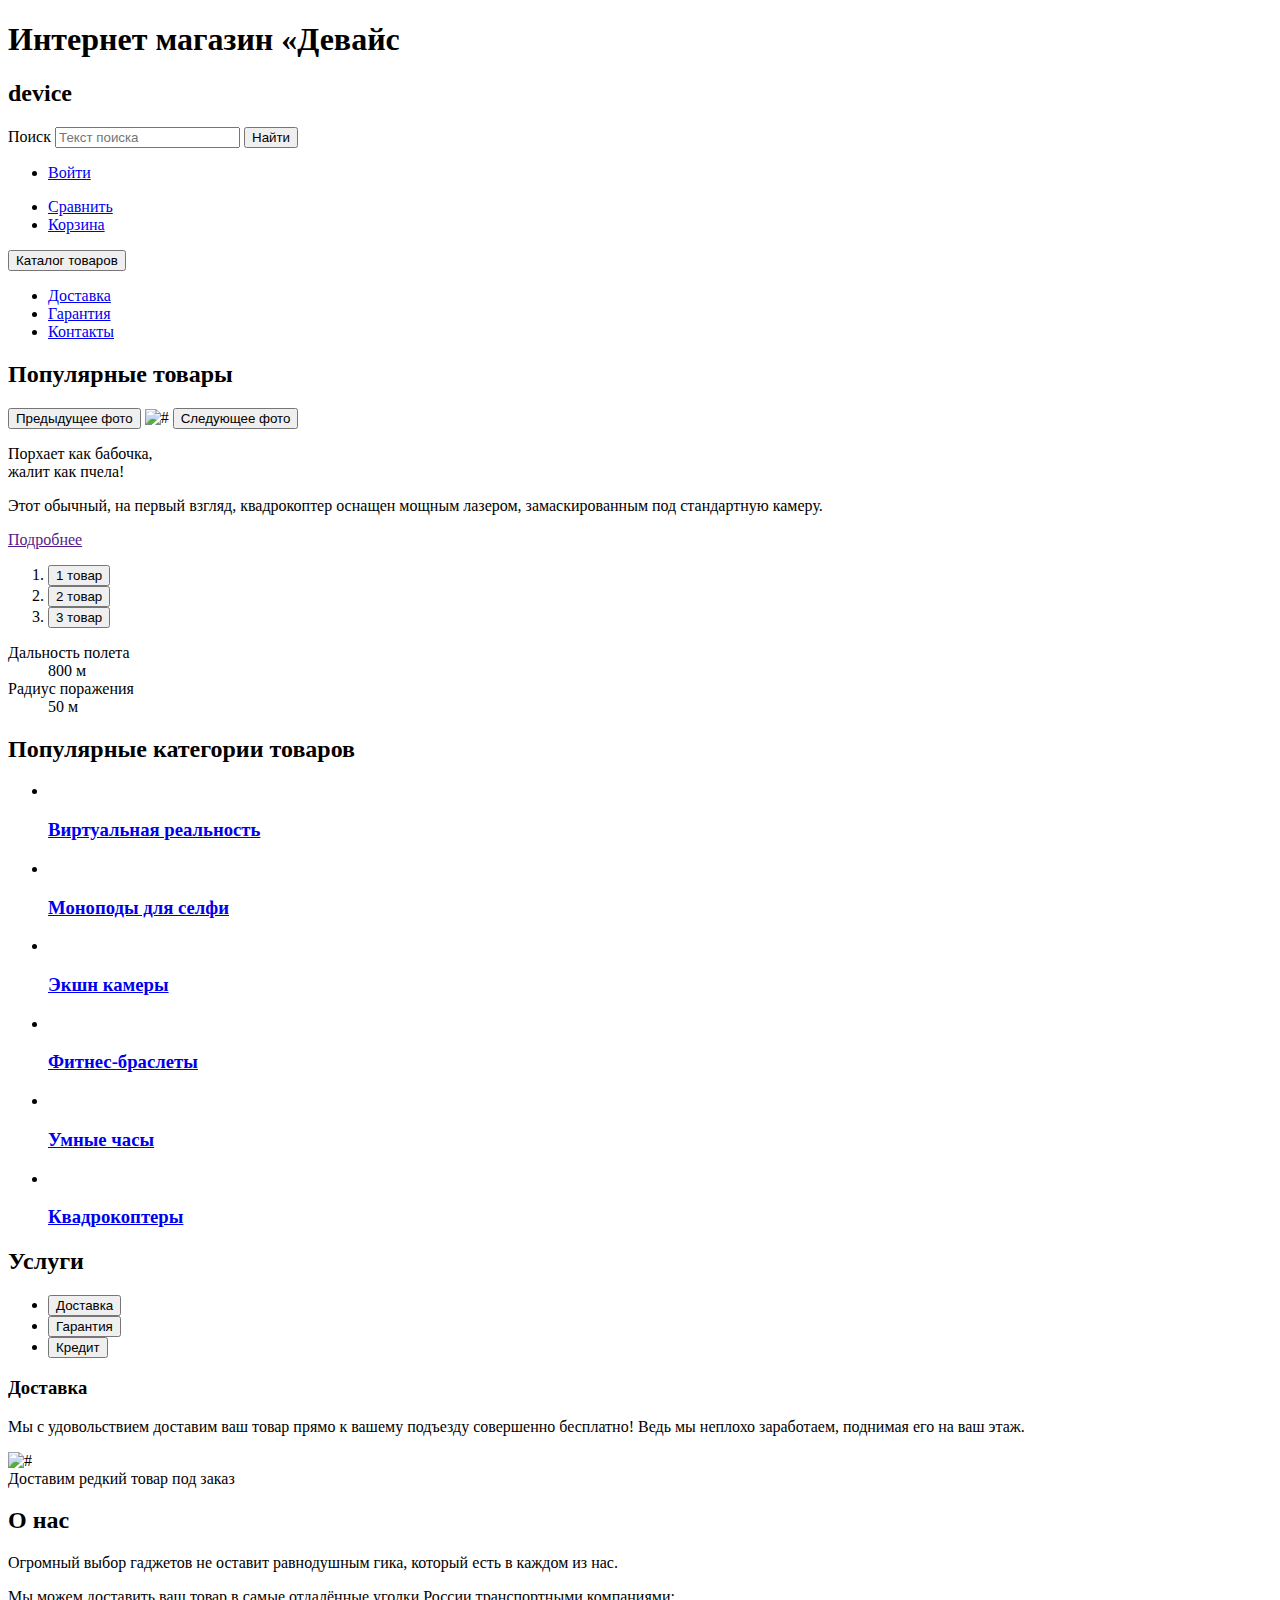
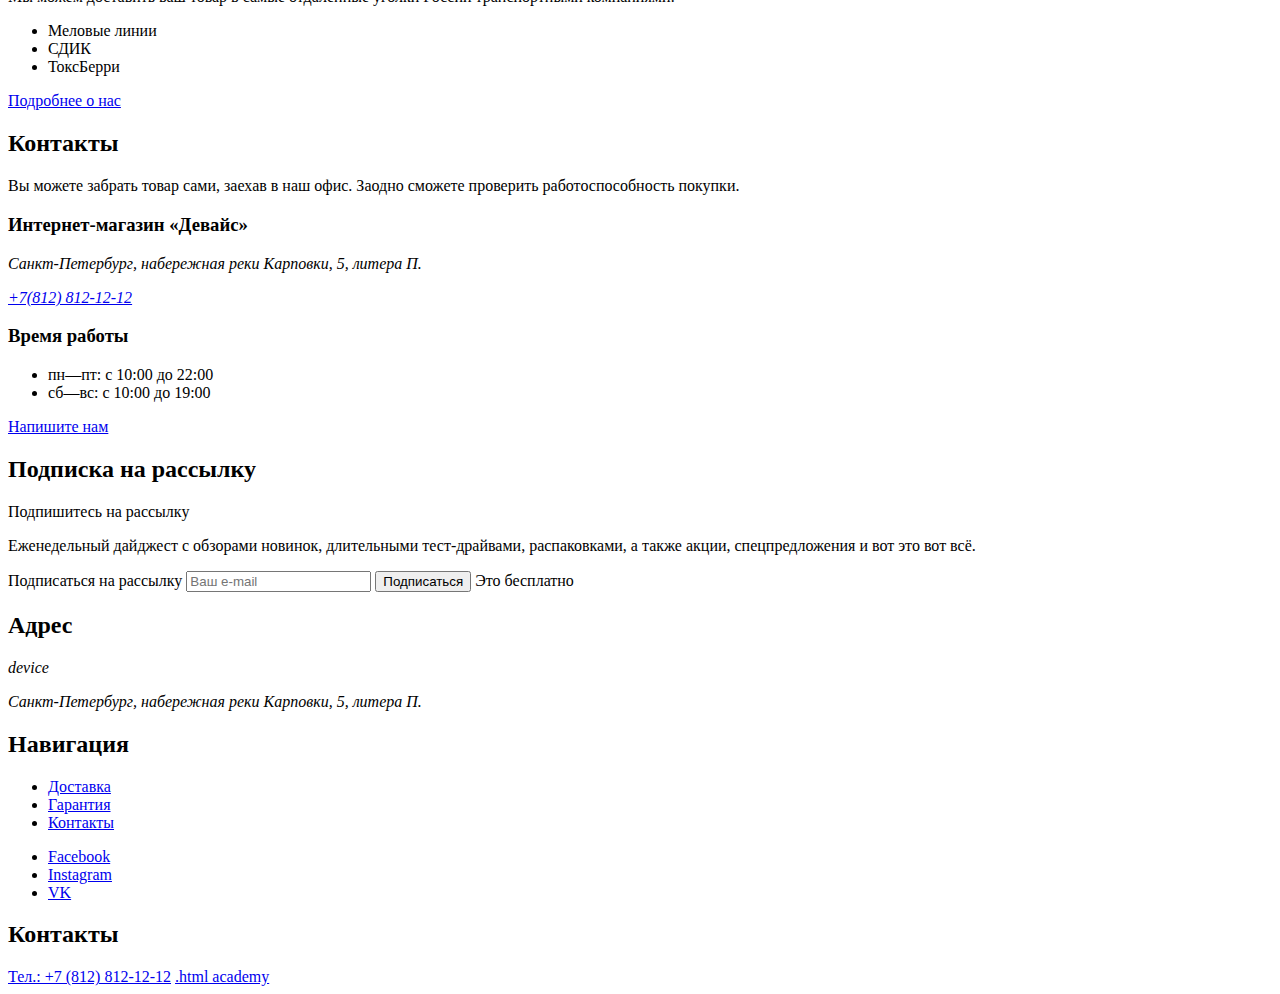
==== index.html @ 3bda2513 "fix typo" ====
<!DOCTYPE html>
<html lang="ru">
  <head>
    <meta charset="utf-8" />
    <title>HTML Academy: Девайс</title>
  </head>

  <body>
    <header class="page-header">
      <h1 class="visually-hidden">Интернет магазин «Девайс</h1>
      <h2 class="header-caption">device</h2>
      <form>
        <label>
          <span class="visually-hidden">Поиск</span>
          <input type="search" name="search-text" placeholder="Текст поиска" />
        </label>
        <button type="submit">Найти</button>
      </form>
      <nav class="navigation">
        <ul class="navigation-list user-navigation">
          <li class="navigation-item">
            <a class="navigation-link" href="#">Войти</a>
          </li>
        </ul>
        <ul class="navigation-list cart-navigation">
          <li class="navigation-item">
            <a class="navigation-link" href="#">Сравнить</a>
          </li>
          <li class="navigation-item">
            <a class="navigation-link" href="#">Корзина</a>
          </li>
        </ul>
      </nav>
      <nav>
        <div class="catalog-expand-button-container">
          <button class="catalog-expand-button">Каталог товаров</button>
        </div>
        <ul class="navigation-list main-navigation">
          <li class="navigation-item">
            <a class="main-navigation-link" href="#">Доставка</a>
          </li>
          <li class="navigation-item">
            <a class="main-navigation-link" href="#">Гарантия</a>
          </li>
          <li class="navigation-item">
            <a class="main-navigation-link" href="#">Контакты</a>
          </li>
        </ul>
      </nav>
    </header>
    <main class="main-index">
      <section class="populare-goods">
        <h2 class="visually-hidden">Популярные товары</h2>
        <div class="goods-preview-gallery-container">
          <button class="slider-button slider-prev">
            <span class="visually-hidden">Предыдущее фото</span>
          </button>
          <img class="slider-image" src="#" alt="#" />
          <button class="slider-button slider-next">
            <span class="visually-hidden">Следующее фото</span>
          </button>
        </div>
        <div class="goods-preview-description-container">
          <p class="goods-tagline">
            Порхает как бабочка,<br />
            жалит как пчела!
          </p>
          <p class="goods-description">
            Этот обычный, на первый взгляд, квадрокоптер оснащен мощным лазером,
            замаскированным под стандартную камеру.
          </p>
          <div class="goods-preview-navigation">
            <a href="">Подробнее</a>
            <ol class="goods-slider-pagination">
              <li class="goods-slider-pagination-item">
                <button class="slider-pagination-button">
                  <span class="visually-hidden">1 товар</span>
                </button>
              </li>
              <li class="goods-slider-pagination-item">
                <button class="slider-pagination-button">
                  <span class="visually-hidden">2 товар</span>
                </button>
              </li>
              <li class="goods-slider-pagination-item">
                <button class="slider-pagination-button">
                  <span class="visually-hidden">3 товар</span>
                </button>
              </li>
            </ol>
          </div>
          <dl class="goods-feature-list">
            <dt class="goods-feature-item">Дальность полета</dt>
            <dd class="goods-feature-metric">800 м</dd>
            <dt class="goods-feature-item">Радиус поражения</dt>
            <dd class="goods-feature-metric">50 м</dd>
          </dl>
        </div>
      </section>
      <section class="goods-categories">
        <h2 class="visually-hidden">Популярные категории товаров</h2>
        <ul class="goods-categories-list">
          <li class="goods-category-card">
            <a class="goods-category-card-link" href="#">
              <img class="goods-category-card-image" src="#" alt="" />
              <h3 class="goods-category-card-title">Виртуальная реальность</h3>
            </a>
          </li>
          <li class="goods-category-card">
            <a class="goods-category-card-link" href="#">
              <img class="goods-category-card-image" src="#" alt="" />
              <h3 class="goods-category-card-title">Моноподы для селфи</h3>
            </a>
          </li>
          <li class="goods-category-card">
            <a class="goods-category-card-link" href="#">
              <img class="goods-category-card-image" src="#" alt="" />
              <h3 class="goods-category-card-title">Экшн камеры</h3>
            </a>
          </li>
          <li class="goods-category-card">
            <a class="goods-category-card-link" href="#">
              <img class="goods-category-card-image" src="#" alt="" />
              <h3 class="goods-category-card-title">Фитнес-браслеты</h3>
            </a>
          </li>
          <li class="goods-category-card">
            <a class="goods-category-card-link" href="#">
              <img class="goods-category-card-image" src="#" alt="" />
              <h3 class="goods-category-card-title">Умные часы</h3>
            </a>
          </li>
          <li class="goods-category-card">
            <a class="goods-category-card-link" href="#">
              <img class="goods-category-card-image" src="#" alt="" />
              <h3 class="goods-category-card-title">Квадрокоптеры</h3>
            </a>
          </li>
        </ul>
      </section>
      <section class="services">
        <h2 class="visually-hidden">Услуги</h2>
        <ul class="services-list">
          <li class="services-item">
            <button class="services-button">Доставка</button>
          </li>
          <li class="services-item">
            <button class="services-button">Гарантия</button>
          </li>
          <li class="services-item">
            <button class="services-button">Кредит</button>
          </li>
        </ul>
        <div class="services-card">
          <h3 class="services-title">Доставка</h3>
          <p class="services-description">
            Мы с удовольствием доставим ваш товар прямо к вашему подъезду
            совершенно бесплатно! Ведь мы неплохо заработаем, поднимая его на
            ваш этаж.
          </p>
          <img class="services-logo" src="#" alt="#" />
        </div>
        <div class="delivery-navigation-row">
          <a class="services-navigation-link">
            Доставим редкий товар под заказ
          </a>
        </div>
      </section>
      <section class="about-us">
        <h2>О нас</h2>
        <p>
          Огромный выбор гаджетов не оставит равнодушным гика, который есть в
          каждом из нас.
        </p>
        <p>
          Мы можем доставить ваш товар в самые отдалённые уголки России
          транспортными компаниями:
        </p>
        <ul class="delivery-services-list">
          <li><span class="delivery-services-name">Меловые линии</span></li>
          <li><span class="delivery-services-name">СДИК</span></li>
          <li><span class="delivery-services-name">ТоксБерри</span></li>
        </ul>
        <a href="#">Подробнее о нас</a>
      </section>
      <section class="contacts">
        <h2>Контакты</h2>
        <p>
          Вы можете забрать товар сами, заехав в наш офис. Заодно сможете
          проверить работоспособность покупки.
        </p>
        <h3 class="contacts-subtitle">Интернет-магазин «Девайс»</h3>
        <address class="contacts-address">
          <p class="contacts-address-text">
            Санкт-Петербург, набережная реки Карповки, 5, литера П.
          </p>
          <a class="contacts-phone" href="tel:88128121212">+7(812) 812-12-12</a>
        </address>
        <h3 class="contacts-subtitle">Время работы</h3>
        <ul class="contacts-schedule">
          <li class="contacts-schedule-item">пн—пт: с 10:00 до 22:00</li>
          <li class="contacts-schedule-item">сб—вс: с 10:00 до 19:00</li>
        </ul>
        <a href="#">Напишите нам</a>
      </section>
      <section class="broadcast-subscription">
        <h2 class="visually-hidden">Подписка на рассылку</h2>
        <span>Подпишитесь на рассылку</span>
        <p>
          Еженедельный дайджест с обзорами новинок, длительными тест-драйвами,
          распаковками, а также акции, спецпредложения и вот это вот всё.
        </p>
        <form>
          <label>
            <span class="visually-hidden">Подписаться на рассылку</span>
            <input
              type="email"
              required
              name="subscription-email"
              placeholder="Ваш e-mail"
            />
          </label>
          <button type="submit">Подписаться</button>
          <span>Это бесплатно</span>
        </form>
      </section>
    </main>
    <footer class="page-footer">
      <section class="footer-address-section">
        <h2 class="visually-hidden">Адрес</h2>
        <address class="footer-address">
          <span>device</span>
          <p class="contacts-address-text">
            Санкт-Петербург, набережная реки Карповки, 5, литера П.
          </p>
        </address>
      </section>
      <section class="footer-navigation-section">
        <h2 class="visually-hidden">Навигация</h2>
        <ul class="navigation-list">
          <li class="navigation-item">
            <a class="services-button" href="#">Доставка</a>
          </li>
          <li class="navigation-item">
            <a class="services-button" href="#">Гарантия</a>
          </li>
          <li class="navigation-item">
            <a class="services-button" href="#">Контакты</a>
          </li>
        </ul>
        <ul class="social-list">
          <li class="social-item">
            <a class="social-button" href="#">
              <span class="visually-hidden">Facebook</span>
            </a>
          </li>
          <li class="social-item">
            <a class="social-button" href="#">
              <span class="visually-hidden">Instagram</span>
            </a>
          </li>
          <li class="social-item">
            <a class="social-button" href="#">
              <span class="visually-hidden">VK</span>
            </a>
          </li>
        </ul>
      </section>
      <section class="footer-contacts">
        <h2 class="visually-hidden">Контакты</h2>
        <a class="footer-contacts-phone" href="tel:88128121212"> Тел.: +7 (812) 812-12-12</a>
        <a class="contacts-phone" href="#">.html academy</a>
      </section>
    </footer>
  </body>
</html>
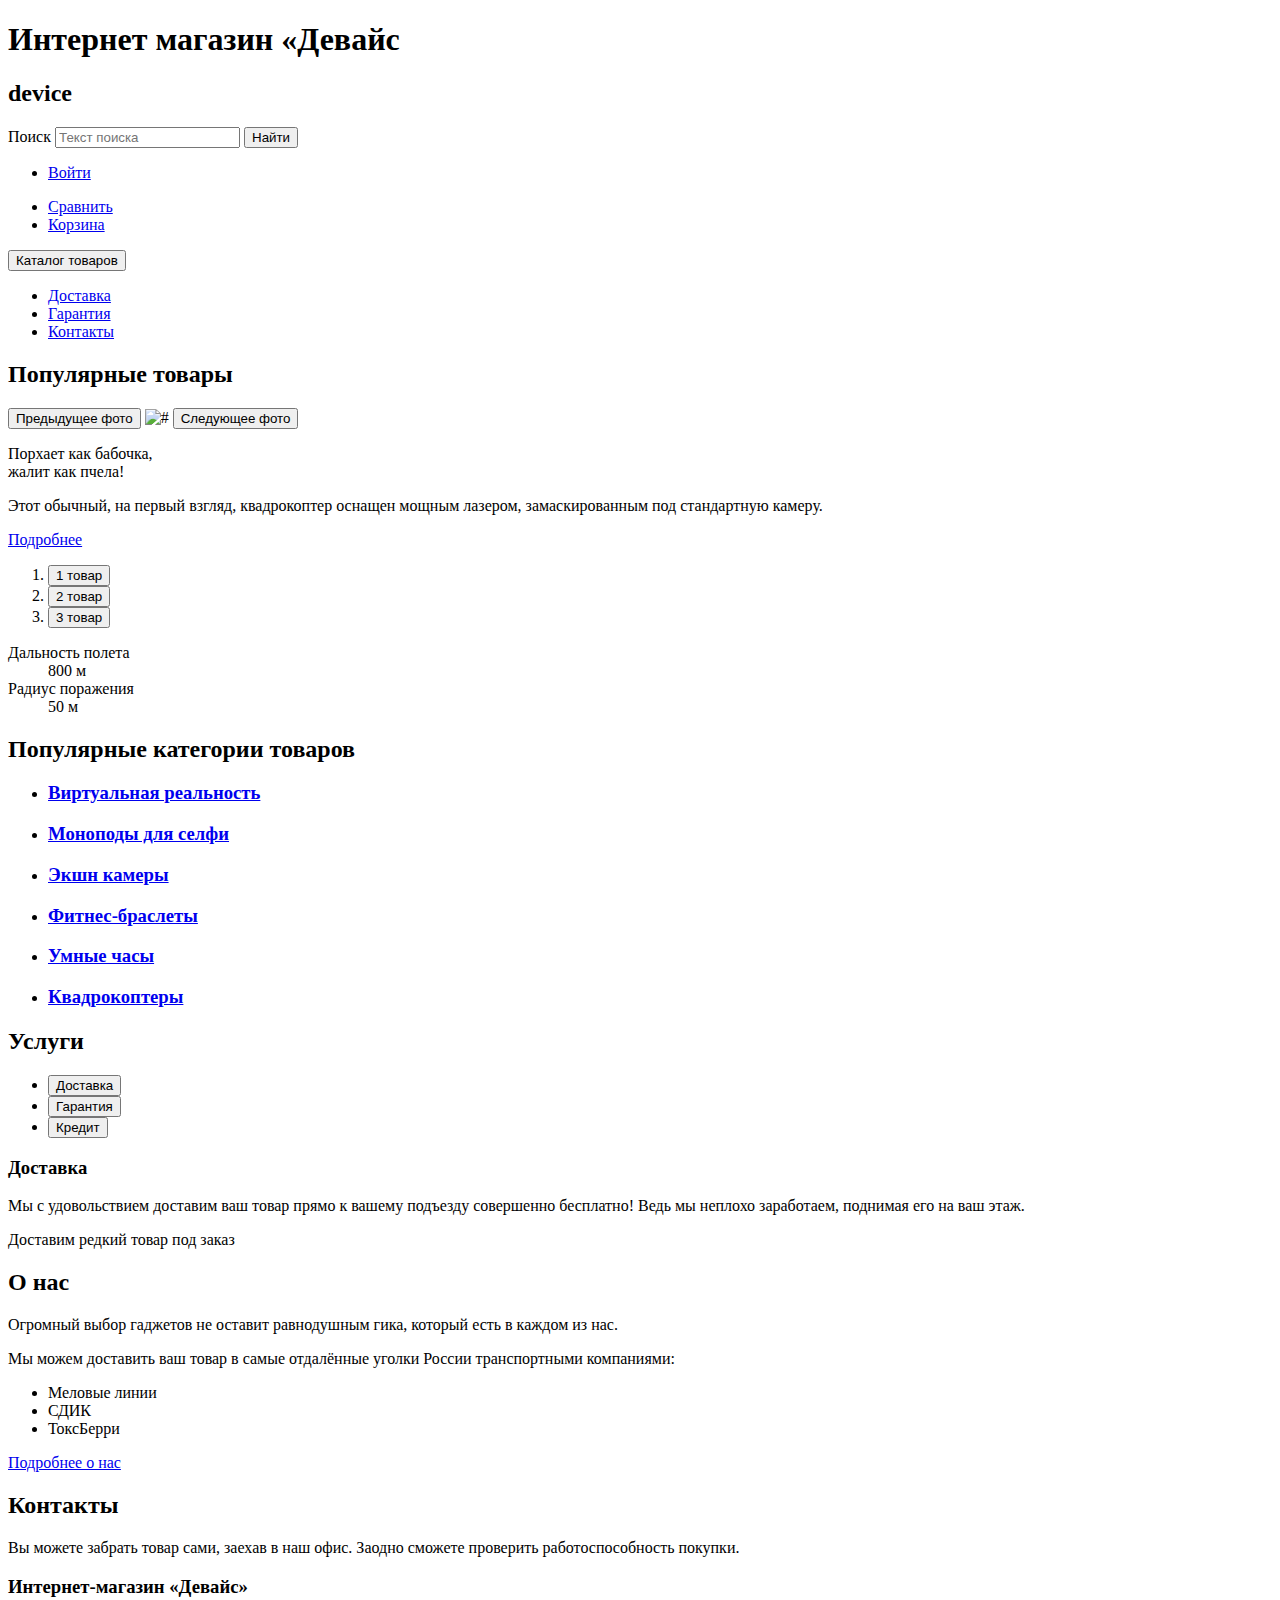
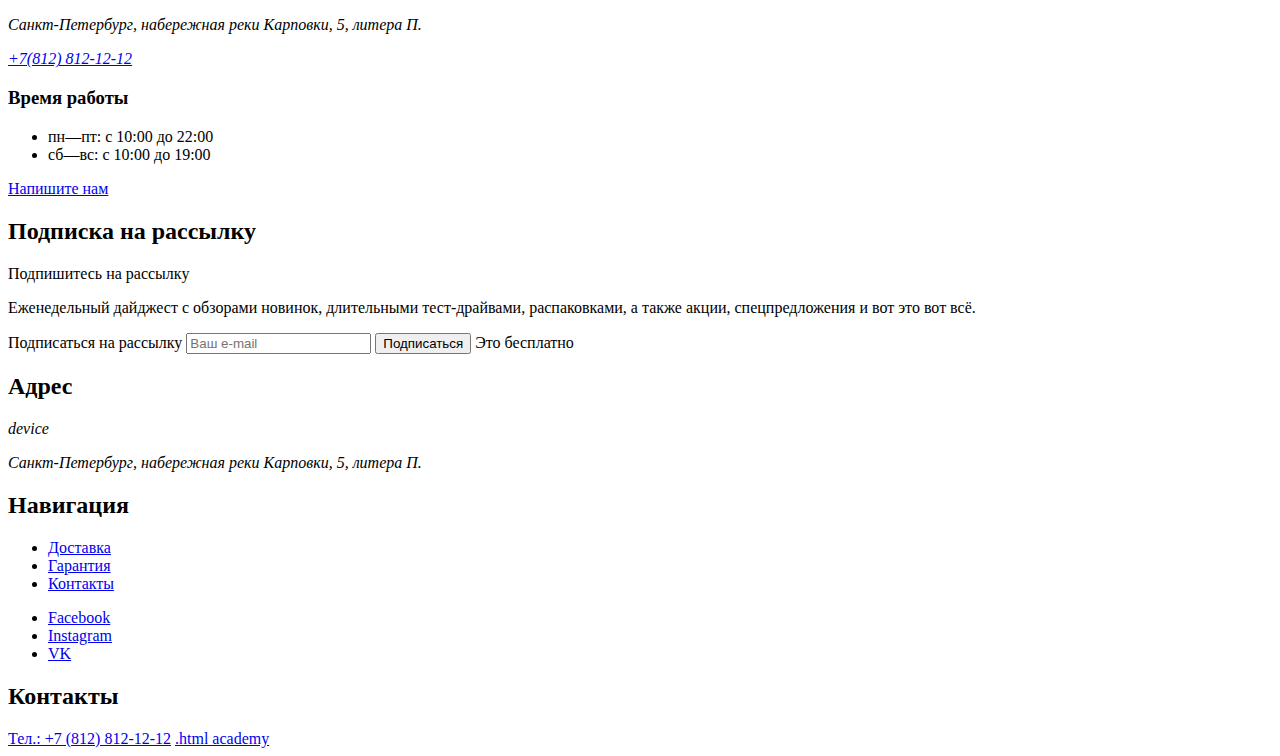
==== commit 6954d321: "adapt to some of guides" ====
--- a/index.html
+++ b/index.html
@@ -9,10 +9,10 @@
     <header class="page-header">
       <h1 class="visually-hidden">Интернет магазин «Девайс</h1>
       <h2 class="header-caption">device</h2>
-      <form>
+      <form action="https://echo.htmlacademy.ru">
         <label>
           <span class="visually-hidden">Поиск</span>
-          <input type="search" name="search-text" placeholder="Текст поиска" />
+          <input type="search" name="search-text" placeholder="Текст поиска" required />
         </label>
         <button type="submit">Найти</button>
       </form>
@@ -33,7 +33,7 @@
       </nav>
       <nav>
         <div class="catalog-expand-button-container">
-          <button class="catalog-expand-button">Каталог товаров</button>
+          <button class="catalog-expand-button" type="button">Каталог товаров</button>
         </div>
         <ul class="navigation-list main-navigation">
           <li class="navigation-item">
@@ -52,11 +52,11 @@
       <section class="populare-goods">
         <h2 class="visually-hidden">Популярные товары</h2>
         <div class="goods-preview-gallery-container">
-          <button class="slider-button slider-prev">
+          <button class="slider-button slider-prev" type="button">
             <span class="visually-hidden">Предыдущее фото</span>
           </button>
           <img class="slider-image" src="#" alt="#" />
-          <button class="slider-button slider-next">
+          <button class="slider-button slider-next" type="button">
             <span class="visually-hidden">Следующее фото</span>
           </button>
         </div>
@@ -70,20 +70,20 @@
             замаскированным под стандартную камеру.
           </p>
           <div class="goods-preview-navigation">
-            <a href="">Подробнее</a>
+            <a href="#">Подробнее</a>
             <ol class="goods-slider-pagination">
               <li class="goods-slider-pagination-item">
-                <button class="slider-pagination-button">
+                <button class="slider-pagination-button" type="button">
                   <span class="visually-hidden">1 товар</span>
                 </button>
               </li>
               <li class="goods-slider-pagination-item">
-                <button class="slider-pagination-button">
+                <button class="slider-pagination-button" type="button">
                   <span class="visually-hidden">2 товар</span>
                 </button>
               </li>
               <li class="goods-slider-pagination-item">
-                <button class="slider-pagination-button">
+                <button class="slider-pagination-button" type="button">
                   <span class="visually-hidden">3 товар</span>
                 </button>
               </li>
@@ -102,37 +102,31 @@
         <ul class="goods-categories-list">
           <li class="goods-category-card">
             <a class="goods-category-card-link" href="#">
-              <img class="goods-category-card-image" src="#" alt="" />
               <h3 class="goods-category-card-title">Виртуальная реальность</h3>
             </a>
           </li>
           <li class="goods-category-card">
             <a class="goods-category-card-link" href="#">
-              <img class="goods-category-card-image" src="#" alt="" />
               <h3 class="goods-category-card-title">Моноподы для селфи</h3>
             </a>
           </li>
           <li class="goods-category-card">
             <a class="goods-category-card-link" href="#">
-              <img class="goods-category-card-image" src="#" alt="" />
               <h3 class="goods-category-card-title">Экшн камеры</h3>
             </a>
           </li>
           <li class="goods-category-card">
             <a class="goods-category-card-link" href="#">
-              <img class="goods-category-card-image" src="#" alt="" />
               <h3 class="goods-category-card-title">Фитнес-браслеты</h3>
             </a>
           </li>
           <li class="goods-category-card">
             <a class="goods-category-card-link" href="#">
-              <img class="goods-category-card-image" src="#" alt="" />
               <h3 class="goods-category-card-title">Умные часы</h3>
             </a>
           </li>
           <li class="goods-category-card">
             <a class="goods-category-card-link" href="#">
-              <img class="goods-category-card-image" src="#" alt="" />
               <h3 class="goods-category-card-title">Квадрокоптеры</h3>
             </a>
           </li>
@@ -142,13 +136,13 @@
         <h2 class="visually-hidden">Услуги</h2>
         <ul class="services-list">
           <li class="services-item">
-            <button class="services-button">Доставка</button>
+            <button class="services-button" type="button">Доставка</button>
           </li>
           <li class="services-item">
-            <button class="services-button">Гарантия</button>
+            <button class="services-button" type="button">Гарантия</button>
           </li>
           <li class="services-item">
-            <button class="services-button">Кредит</button>
+            <button class="services-button" type="button">Кредит</button>
           </li>
         </ul>
         <div class="services-card">
@@ -158,7 +152,6 @@
             совершенно бесплатно! Ведь мы неплохо заработаем, поднимая его на
             ваш этаж.
           </p>
-          <img class="services-logo" src="#" alt="#" />
         </div>
         <div class="delivery-navigation-row">
           <a class="services-navigation-link">
@@ -210,14 +203,14 @@
           Еженедельный дайджест с обзорами новинок, длительными тест-драйвами,
           распаковками, а также акции, спецпредложения и вот это вот всё.
         </p>
-        <form>
+        <form action="https://echo.htmlacademy.ru">
           <label>
             <span class="visually-hidden">Подписаться на рассылку</span>
             <input
               type="email"
-              required
               name="subscription-email"
               placeholder="Ваш e-mail"
+              required
             />
           </label>
           <button type="submit">Подписаться</button>
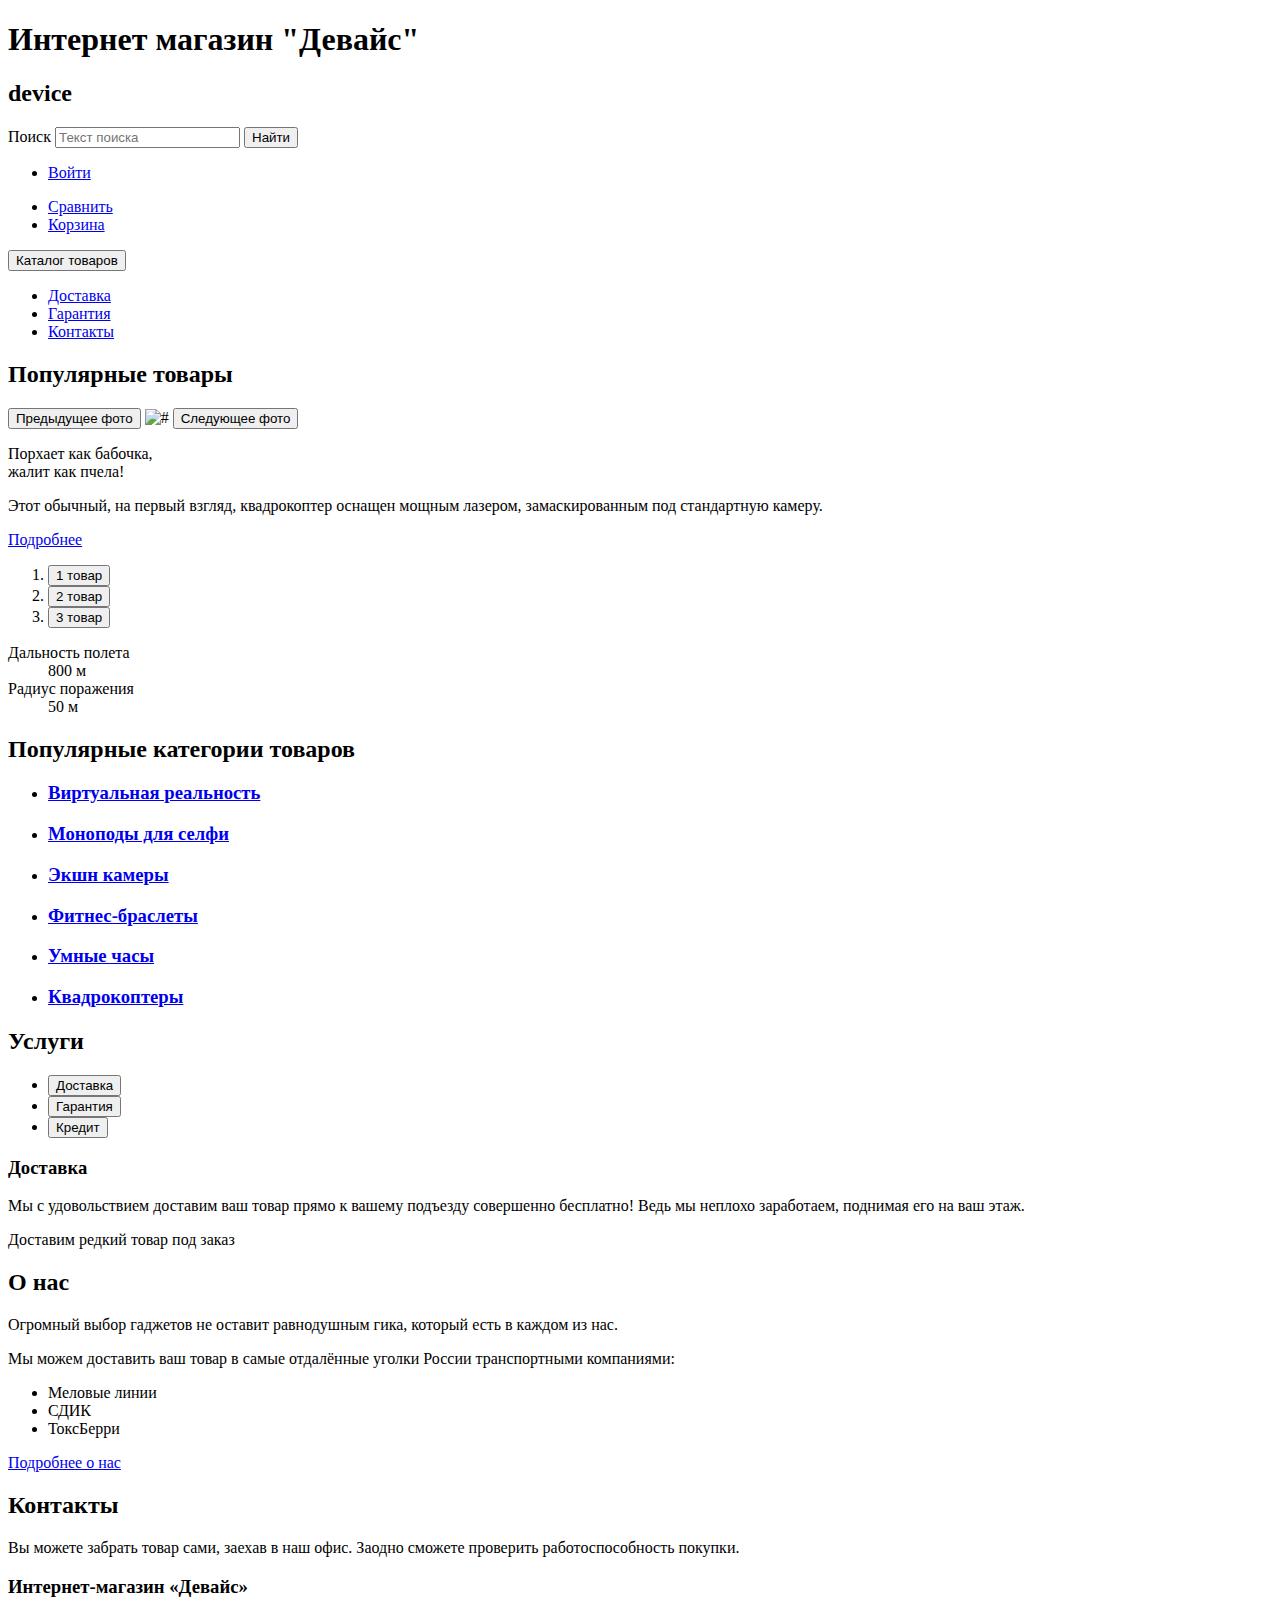
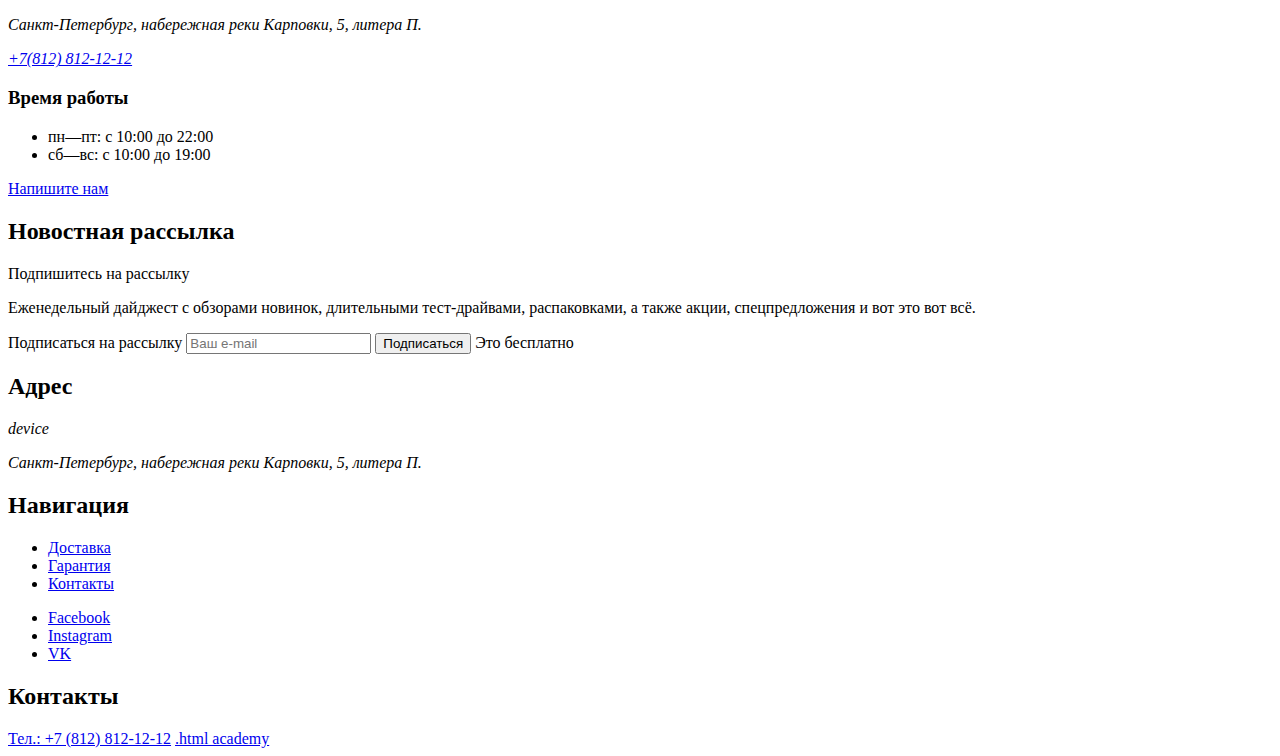
==== commit c238f843: "fx" ====
--- a/index.html
+++ b/index.html
@@ -7,34 +7,39 @@
 
   <body>
     <header class="page-header">
-      <h1 class="visually-hidden">Интернет магазин «Девайс</h1>
+      <h1 class="visually-hidden">Интернет магазин "Девайс"</h1>
       <h2 class="header-caption">device</h2>
       <form action="https://echo.htmlacademy.ru">
         <label>
           <span class="visually-hidden">Поиск</span>
-          <input type="search" name="search-text" placeholder="Текст поиска" required />
+          <input
+            type="search"
+            name="search-text"
+            placeholder="Текст поиска"
+            required
+          />
         </label>
         <button type="submit">Найти</button>
       </form>
-      <nav class="navigation">
-        <ul class="navigation-list user-navigation">
-          <li class="navigation-item">
-            <a class="navigation-link" href="#">Войти</a>
-          </li>
-        </ul>
-        <ul class="navigation-list cart-navigation">
-          <li class="navigation-item">
-            <a class="navigation-link" href="#">Сравнить</a>
-          </li>
-          <li class="navigation-item">
-            <a class="navigation-link" href="#">Корзина</a>
-          </li>
-        </ul>
-      </nav>
+      <ul class="navigation-list user-navigation">
+        <li class="navigation-item">
+          <a class="navigation-link" href="#">Войти</a>
+        </li>
+      </ul>
+      <ul class="navigation-list cart-navigation">
+        <li class="navigation-item">
+          <a class="navigation-link" href="#">Сравнить</a>
+        </li>
+        <li class="navigation-item">
+          <a class="navigation-link" href="#">Корзина</a>
+        </li>
+      </ul>
+      <div class="catalog-expand-button-container">
+        <button class="catalog-expand-button" type="button">
+          Каталог товаров
+        </button>
+      </div>
       <nav>
-        <div class="catalog-expand-button-container">
-          <button class="catalog-expand-button" type="button">Каталог товаров</button>
-        </div>
         <ul class="navigation-list main-navigation">
           <li class="navigation-item">
             <a class="main-navigation-link" href="#">Доставка</a>
@@ -49,7 +54,7 @@
       </nav>
     </header>
     <main class="main-index">
-      <section class="populare-goods">
+      <section class="goods-slider">
         <h2 class="visually-hidden">Популярные товары</h2>
         <div class="goods-preview-gallery-container">
           <button class="slider-button slider-prev" type="button">
@@ -101,32 +106,32 @@
         <h2 class="visually-hidden">Популярные категории товаров</h2>
         <ul class="goods-categories-list">
           <li class="goods-category-card">
-            <a class="goods-category-card-link" href="#">
+            <a class="goods-category-card-link" href="./catalog.html">
               <h3 class="goods-category-card-title">Виртуальная реальность</h3>
             </a>
           </li>
           <li class="goods-category-card">
-            <a class="goods-category-card-link" href="#">
+            <a class="goods-category-card-link" href="./catalog.html">
               <h3 class="goods-category-card-title">Моноподы для селфи</h3>
             </a>
           </li>
           <li class="goods-category-card">
-            <a class="goods-category-card-link" href="#">
+            <a class="goods-category-card-link" href="./catalog.html">
               <h3 class="goods-category-card-title">Экшн камеры</h3>
             </a>
           </li>
           <li class="goods-category-card">
-            <a class="goods-category-card-link" href="#">
+            <a class="goods-category-card-link" href="./catalog.html">
               <h3 class="goods-category-card-title">Фитнес-браслеты</h3>
             </a>
           </li>
           <li class="goods-category-card">
-            <a class="goods-category-card-link" href="#">
+            <a class="goods-category-card-link" href="./catalog.html">
               <h3 class="goods-category-card-title">Умные часы</h3>
             </a>
           </li>
           <li class="goods-category-card">
-            <a class="goods-category-card-link" href="#">
+            <a class="goods-category-card-link" href="./catalog.html">
               <h3 class="goods-category-card-title">Квадрокоптеры</h3>
             </a>
           </li>
@@ -196,8 +201,8 @@
         </ul>
         <a href="#">Напишите нам</a>
       </section>
-      <section class="broadcast-subscription">
-        <h2 class="visually-hidden">Подписка на рассылку</h2>
+      <section class="newsletter">
+        <h2 class="visually-hidden">Новостная рассылка</h2>
         <span>Подпишитесь на рассылку</span>
         <p>
           Еженедельный дайджест с обзорами новинок, длительными тест-драйвами,
@@ -208,7 +213,7 @@
             <span class="visually-hidden">Подписаться на рассылку</span>
             <input
               type="email"
-              name="subscription-email"
+              name="subscriber-email"
               placeholder="Ваш e-mail"
               required
             />
@@ -241,7 +246,7 @@
             <a class="services-button" href="#">Контакты</a>
           </li>
         </ul>
-        <ul class="social-list">
+        <ul class="social-network-list">
           <li class="social-item">
             <a class="social-button" href="#">
               <span class="visually-hidden">Facebook</span>
@@ -261,8 +266,8 @@
       </section>
       <section class="footer-contacts">
         <h2 class="visually-hidden">Контакты</h2>
-        <a class="footer-contacts-phone" href="tel:88128121212"> Тел.: +7 (812) 812-12-12</a>
-        <a class="contacts-phone" href="#">.html academy</a>
+        <a class="footer-contacts-phone" href="tel:88128121212">Тел.: +7 (812) 812-12-12</a>
+        <a class="contacts-phone" href="https://htmlacademy.ru/">.html academy</a>
       </section>
     </footer>
   </body>
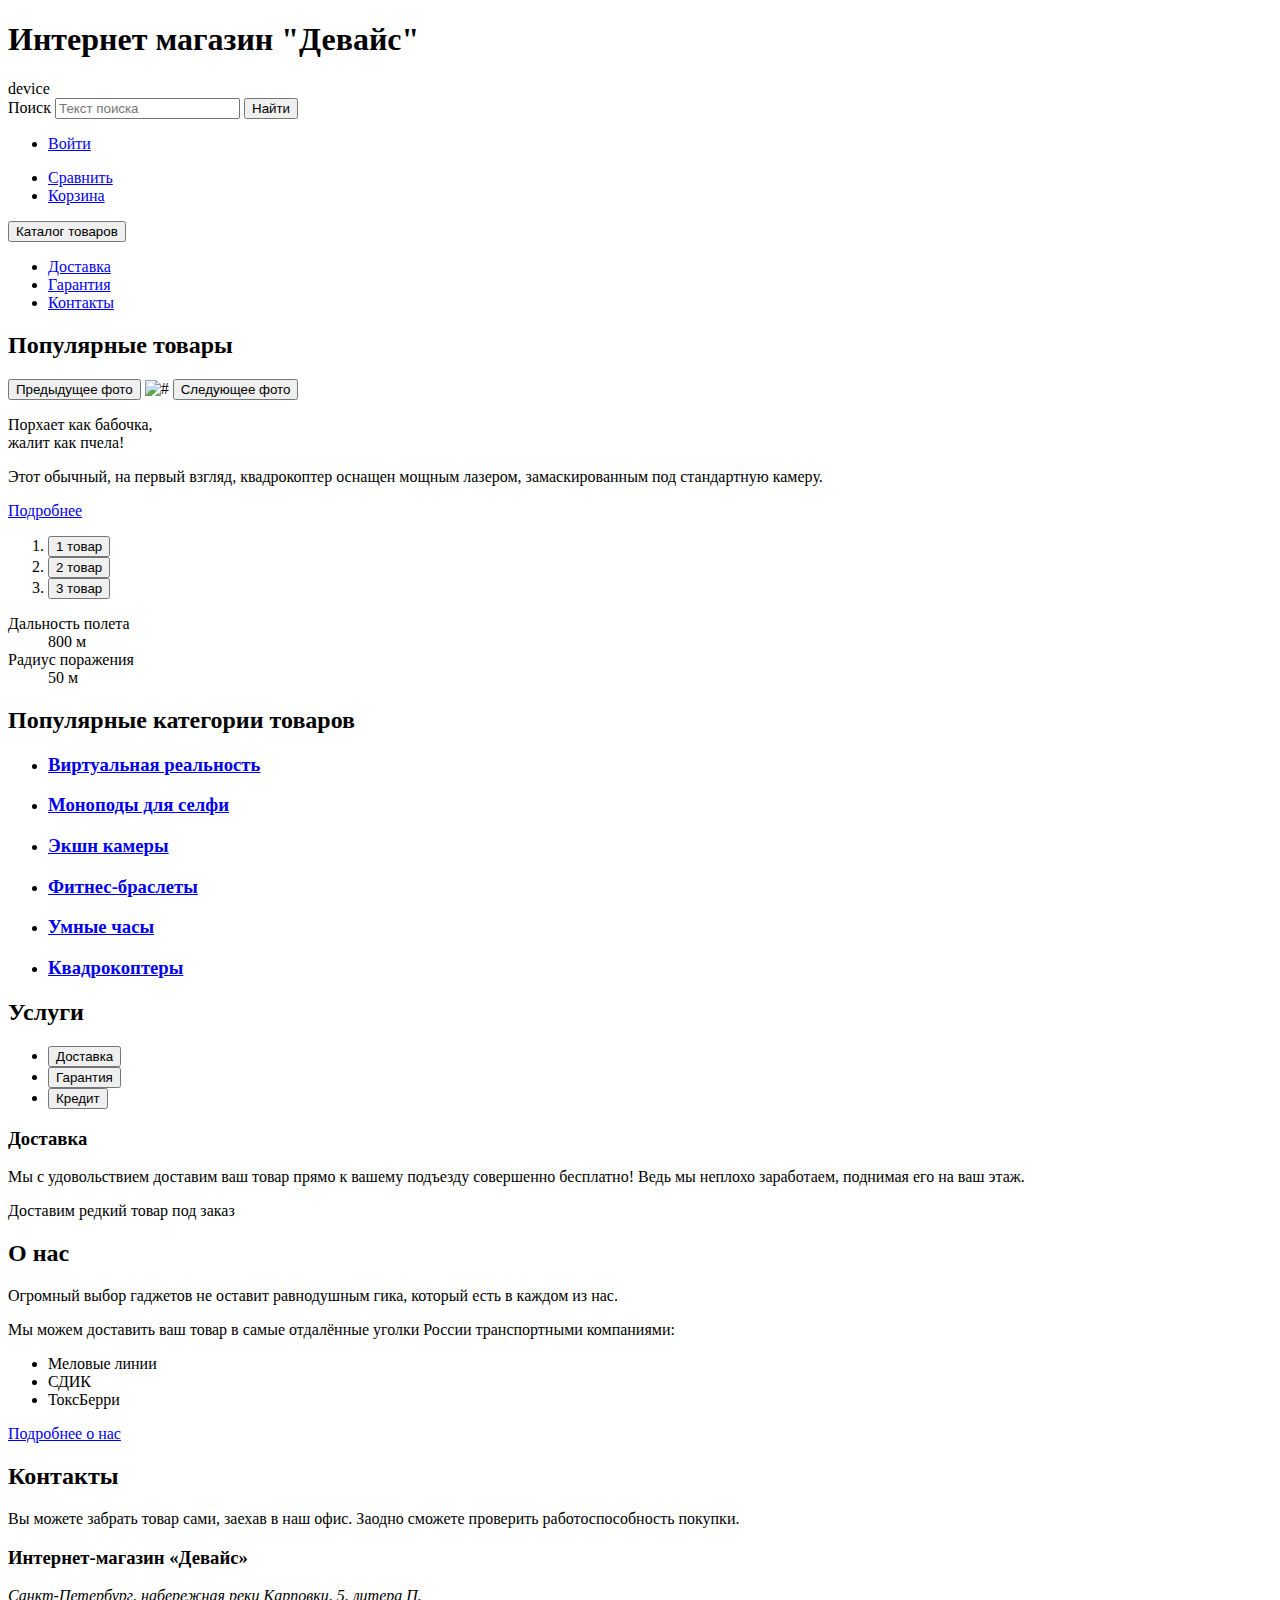
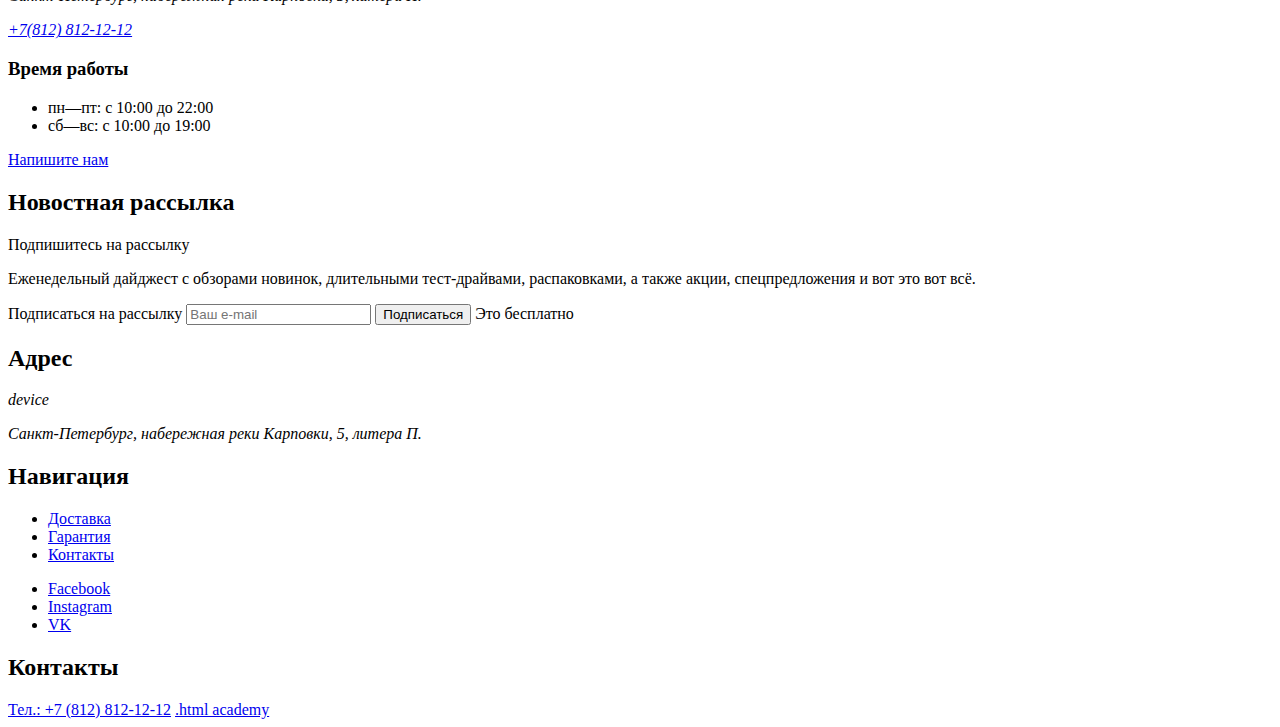
==== commit 64ae29e0: "remove excessive header" ====
--- a/index.html
+++ b/index.html
@@ -8,7 +8,7 @@
   <body>
     <header class="page-header">
       <h1 class="visually-hidden">Интернет магазин "Девайс"</h1>
-      <h2 class="header-caption">device</h2>
+      <span class="header-caption">device</span>
       <form action="https://echo.htmlacademy.ru">
         <label>
           <span class="visually-hidden">Поиск</span>
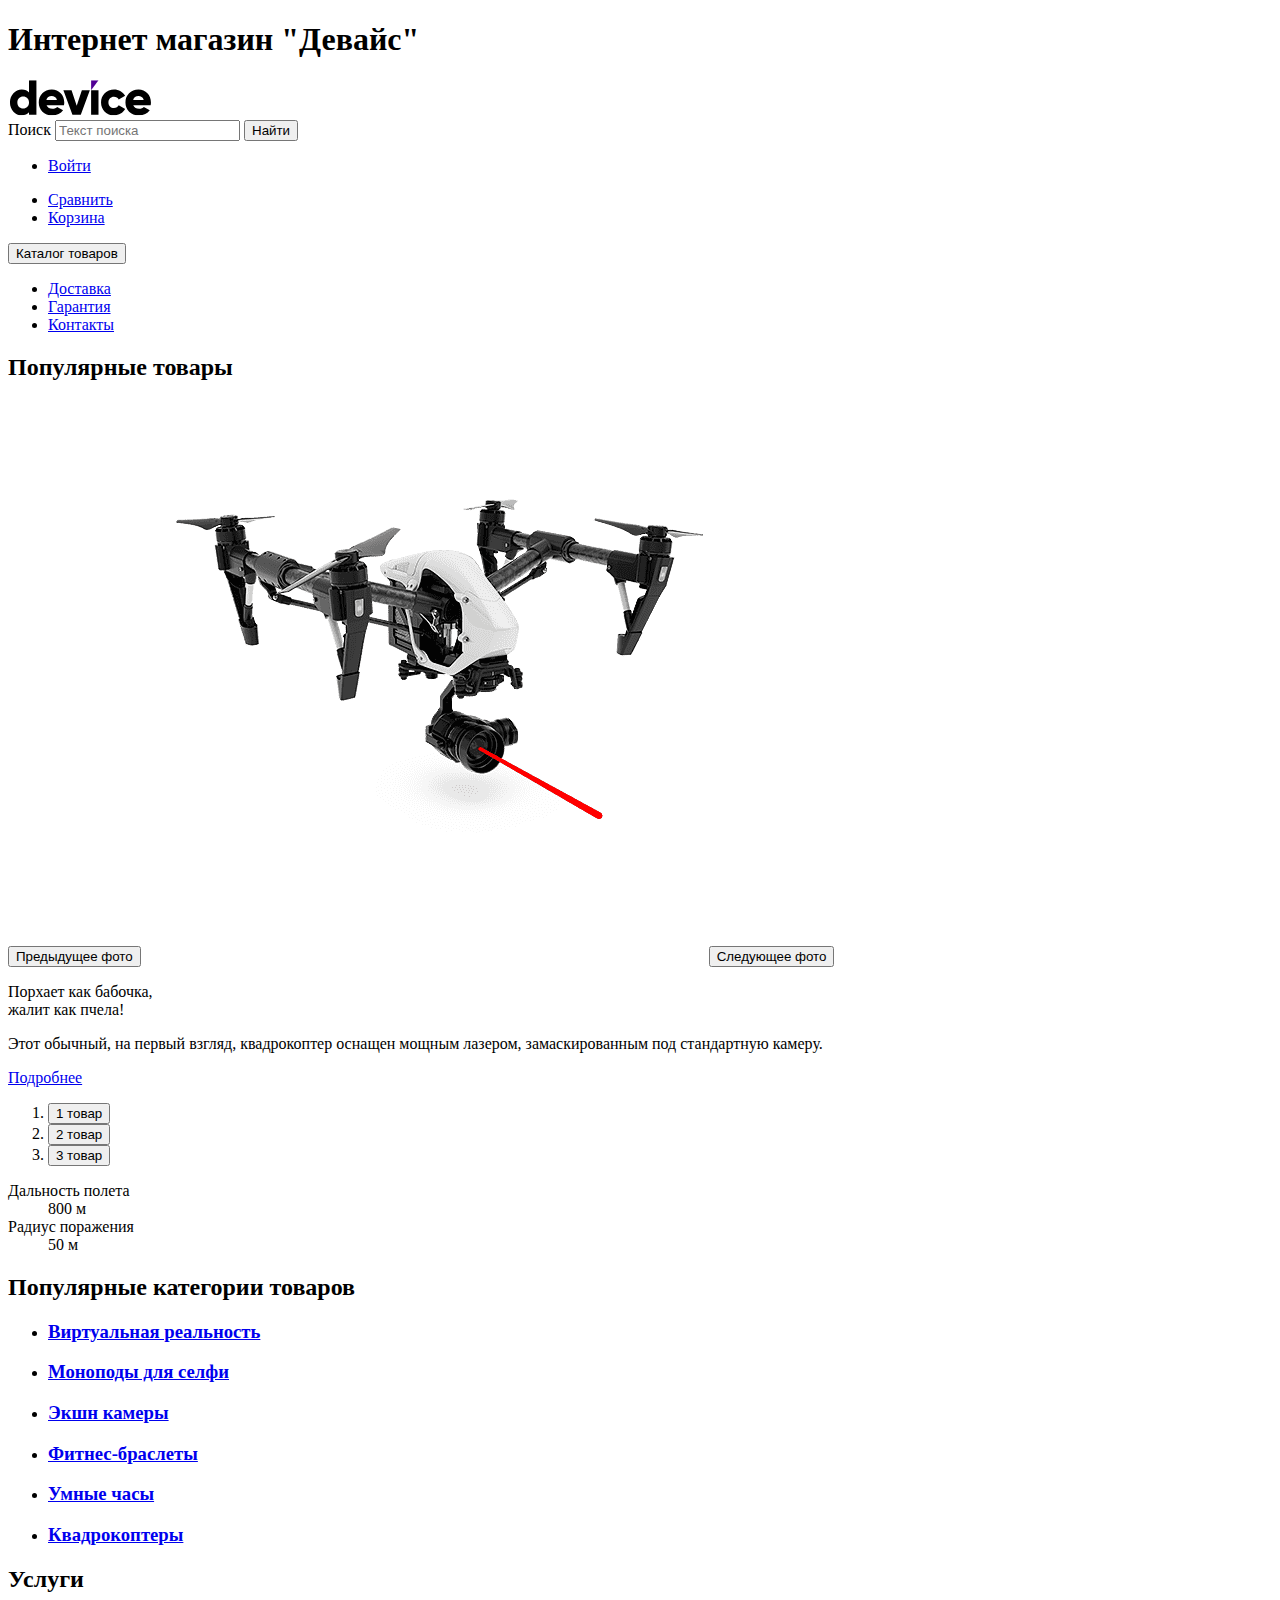
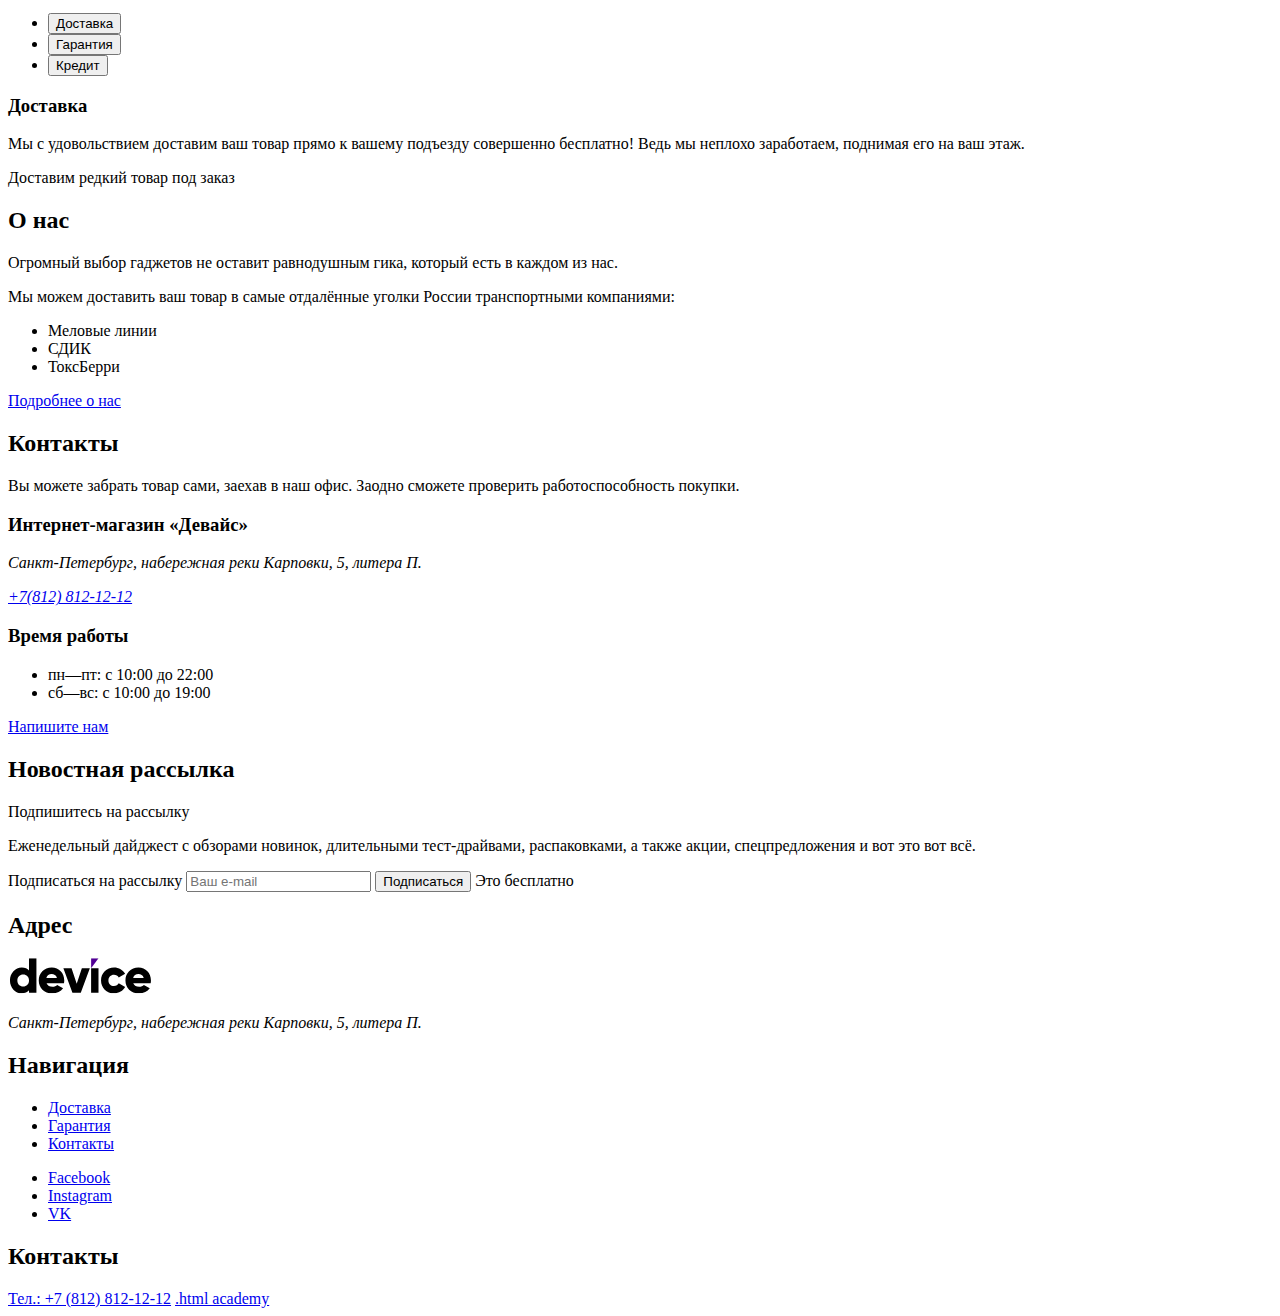
==== commit d579bd00: "add images" ====
--- a/index.html
+++ b/index.html
@@ -8,7 +8,7 @@
   <body>
     <header class="page-header">
       <h1 class="visually-hidden">Интернет магазин "Девайс"</h1>
-      <span class="header-caption">device</span>
+      <img class="header-logo" src="images/icons/device-logo.svg" width="145" height="36" alt="Интернет магазин «Девайс»">
       <form action="https://echo.htmlacademy.ru">
         <label>
           <span class="visually-hidden">Поиск</span>
@@ -60,7 +60,7 @@
           <button class="slider-button slider-prev" type="button">
             <span class="visually-hidden">Предыдущее фото</span>
           </button>
-          <img class="slider-image" src="#" alt="#" />
+          <img class="slider-image" src="images/slider-1.png" width="560" height="560" alt="Квадрокоптер" />
           <button class="slider-button slider-next" type="button">
             <span class="visually-hidden">Следующее фото</span>
           </button>
@@ -227,7 +227,7 @@
       <section class="footer-address-section">
         <h2 class="visually-hidden">Адрес</h2>
         <address class="footer-address">
-          <span>device</span>
+          <img class="footer-logo" src="images/icons/device-logo.svg" width="145" height="36" alt="Интернет магазин «Девайс»">
           <p class="contacts-address-text">
             Санкт-Петербург, набережная реки Карповки, 5, литера П.
           </p>
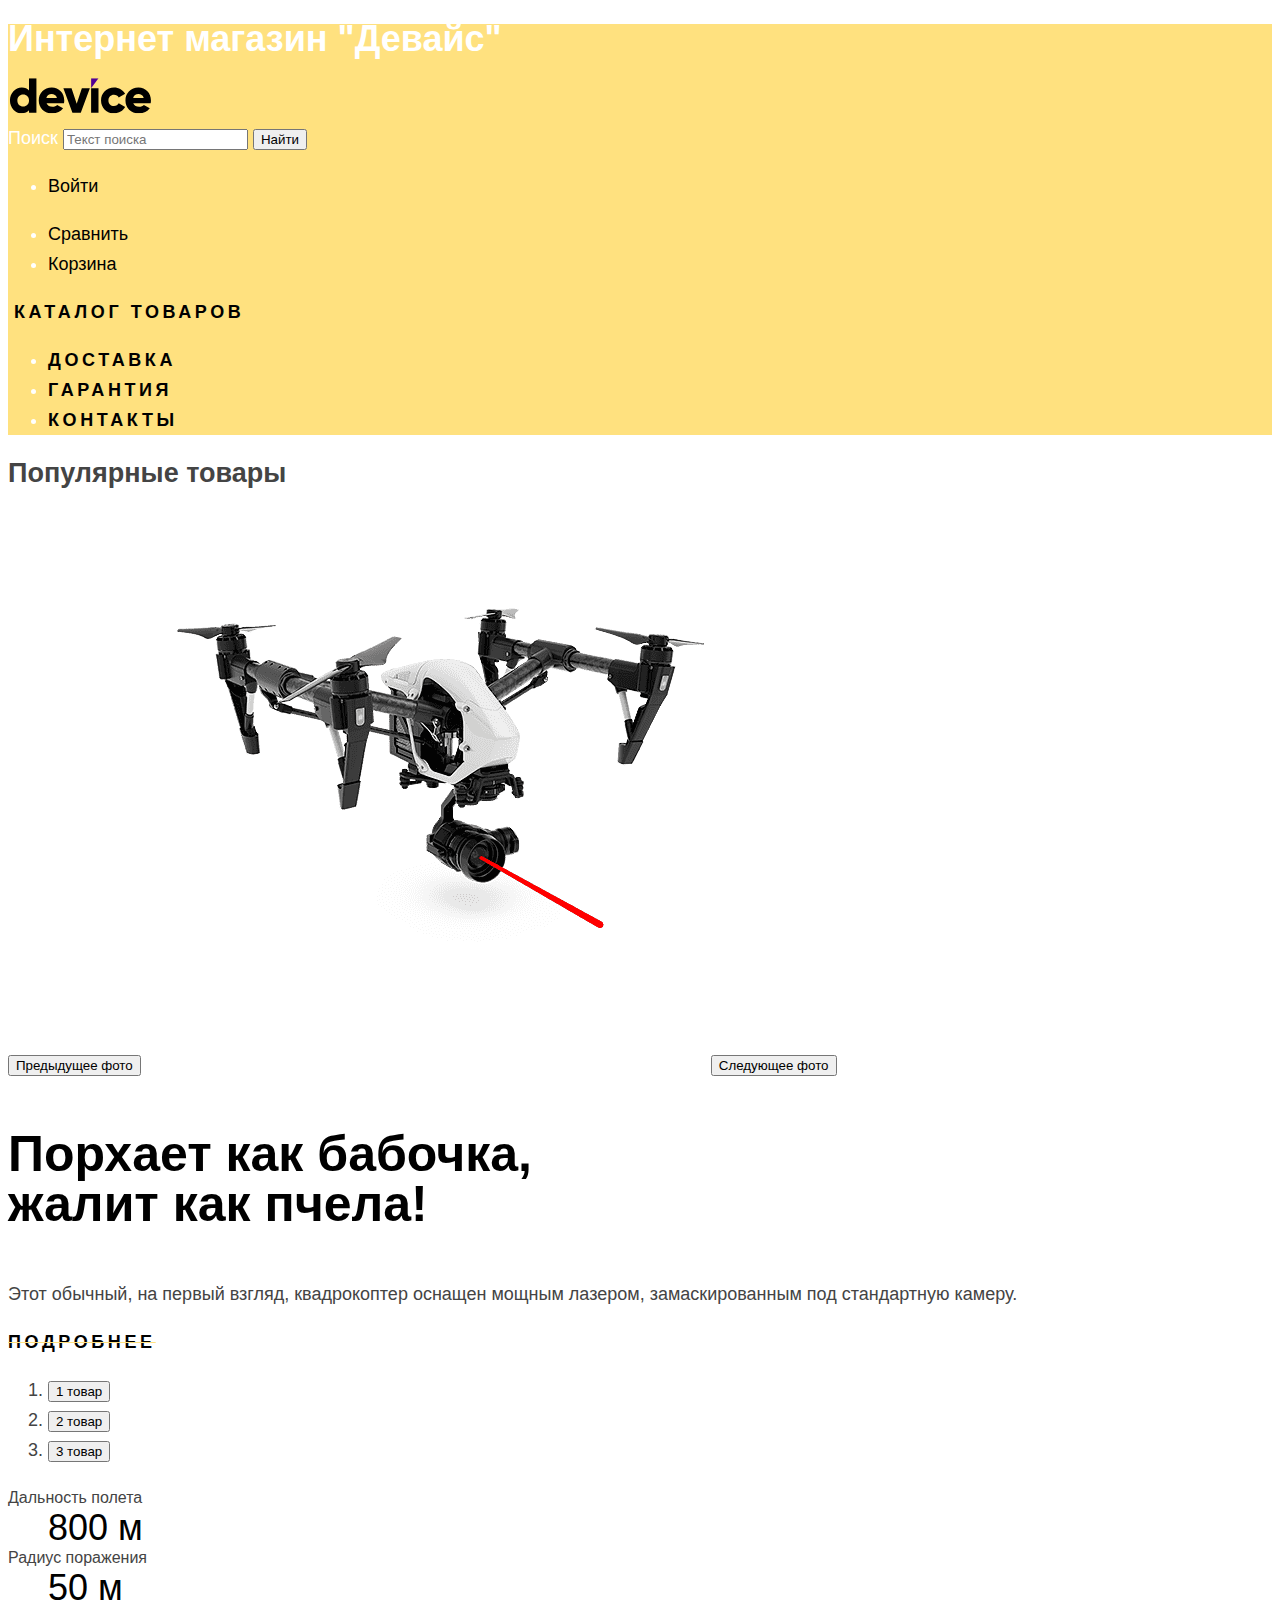
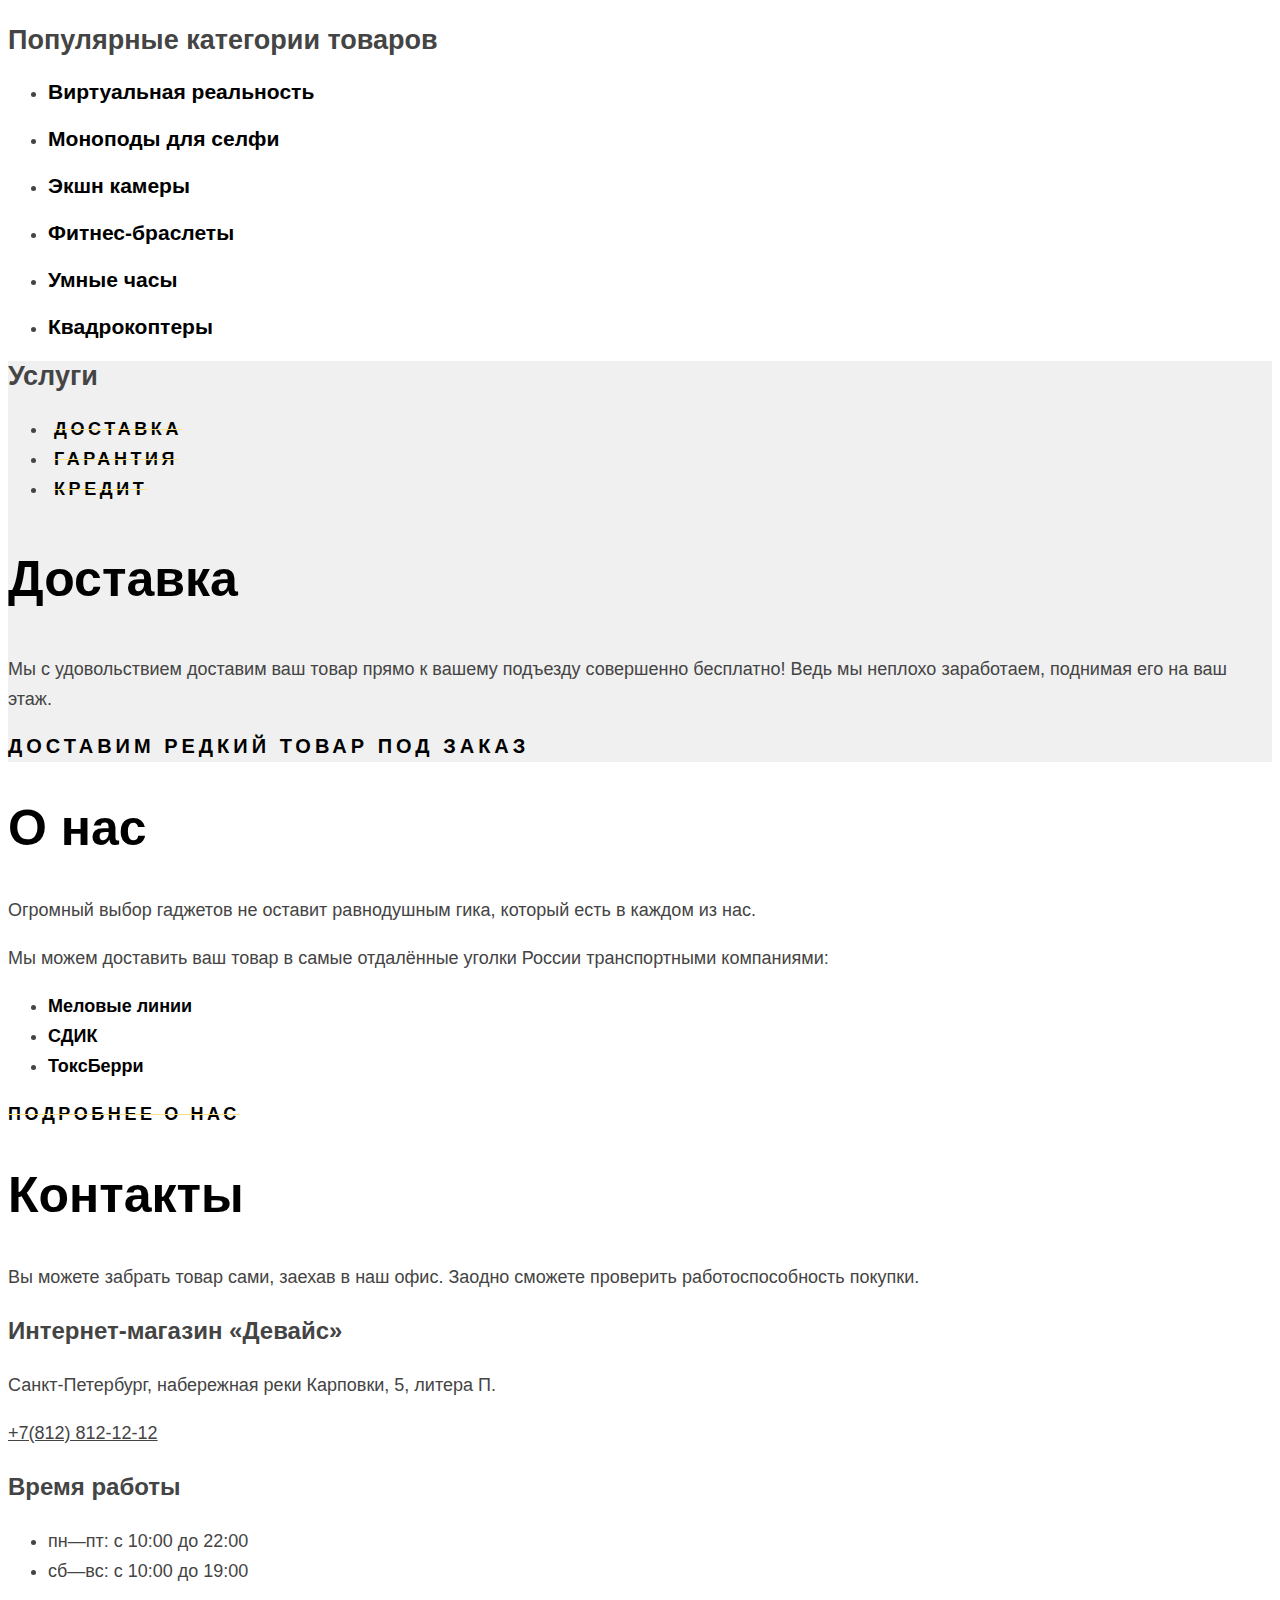
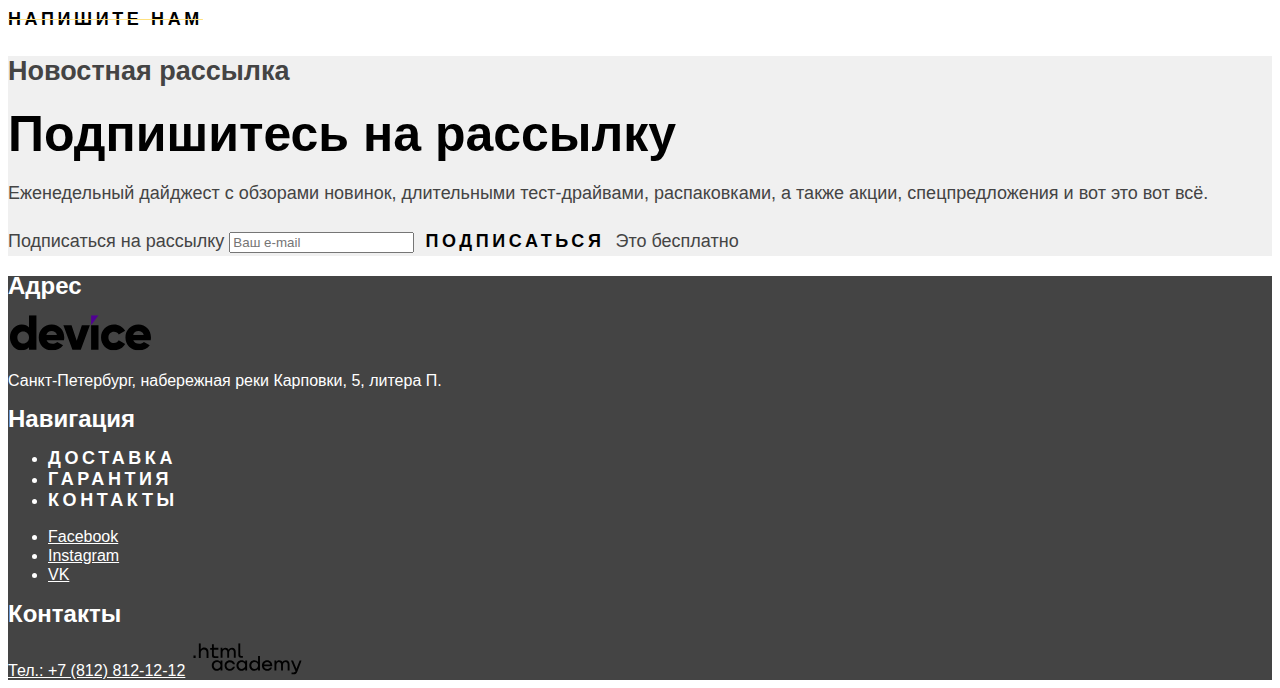
==== commit 24d5584c: "add text styles and "base" stylization" ====
--- a/index.html
+++ b/index.html
@@ -3,6 +3,7 @@
   <head>
     <meta charset="utf-8" />
     <title>HTML Academy: Девайс</title>
+    <link rel="stylesheet" href="styles/styles.css">
   </head>
 
   <body>
@@ -23,32 +24,32 @@
       </form>
       <ul class="navigation-list user-navigation">
         <li class="navigation-item">
-          <a class="navigation-link" href="#">Войти</a>
+          <a class="user-navigation-link" href="#">Войти</a>
         </li>
       </ul>
       <ul class="navigation-list cart-navigation">
         <li class="navigation-item">
-          <a class="navigation-link" href="#">Сравнить</a>
+          <a class="user-navigation-link" href="#">Сравнить</a>
         </li>
         <li class="navigation-item">
-          <a class="navigation-link" href="#">Корзина</a>
+          <a class="user-navigation-link" href="#">Корзина</a>
         </li>
       </ul>
       <div class="catalog-expand-button-container">
-        <button class="catalog-expand-button" type="button">
+        <button class="button" type="button">
           Каталог товаров
         </button>
       </div>
       <nav>
         <ul class="navigation-list main-navigation">
           <li class="navigation-item">
-            <a class="main-navigation-link" href="#">Доставка</a>
-          </li>
-          <li class="navigation-item">
-            <a class="main-navigation-link" href="#">Гарантия</a>
-          </li>
-          <li class="navigation-item">
-            <a class="main-navigation-link" href="#">Контакты</a>
+            <a class="button" href="#">Доставка</a>
+          </li>
+          <li class="navigation-item">
+            <a class="button" href="#">Гарантия</a>
+          </li>
+          <li class="navigation-item">
+            <a class="button" href="#">Контакты</a>
           </li>
         </ul>
       </nav>
@@ -75,7 +76,7 @@
             замаскированным под стандартную камеру.
           </p>
           <div class="goods-preview-navigation">
-            <a href="#">Подробнее</a>
+            <a class="button strikeout-button" href="#">Подробнее</a>
             <ol class="goods-slider-pagination">
               <li class="goods-slider-pagination-item">
                 <button class="slider-pagination-button" type="button">
@@ -141,17 +142,17 @@
         <h2 class="visually-hidden">Услуги</h2>
         <ul class="services-list">
           <li class="services-item">
-            <button class="services-button" type="button">Доставка</button>
+            <button class="button strikeout-button" type="button">Доставка</button>
           </li>
           <li class="services-item">
-            <button class="services-button" type="button">Гарантия</button>
+            <button class="button strikeout-button" type="button">Гарантия</button>
           </li>
           <li class="services-item">
-            <button class="services-button" type="button">Кредит</button>
+            <button class="button strikeout-button" type="button">Кредит</button>
           </li>
         </ul>
         <div class="services-card">
-          <h3 class="services-title">Доставка</h3>
+          <h3 class="section-title">Доставка</h3>
           <p class="services-description">
             Мы с удовольствием доставим ваш товар прямо к вашему подъезду
             совершенно бесплатно! Ведь мы неплохо заработаем, поднимая его на
@@ -159,13 +160,13 @@
           </p>
         </div>
         <div class="delivery-navigation-row">
-          <a class="services-navigation-link">
+          <a class="button delivery-navigation-link">
             Доставим редкий товар под заказ
           </a>
         </div>
       </section>
       <section class="about-us">
-        <h2>О нас</h2>
+        <h2 class="section-title">О нас</h2>
         <p>
           Огромный выбор гаджетов не оставит равнодушным гика, который есть в
           каждом из нас.
@@ -179,10 +180,10 @@
           <li><span class="delivery-services-name">СДИК</span></li>
           <li><span class="delivery-services-name">ТоксБерри</span></li>
         </ul>
-        <a href="#">Подробнее о нас</a>
+        <a class="button strikeout-button" href="#">Подробнее о нас</a>
       </section>
       <section class="contacts">
-        <h2>Контакты</h2>
+        <h2 class="section-title">Контакты</h2>
         <p>
           Вы можете забрать товар сами, заехав в наш офис. Заодно сможете
           проверить работоспособность покупки.
@@ -192,18 +193,18 @@
           <p class="contacts-address-text">
             Санкт-Петербург, набережная реки Карповки, 5, литера П.
           </p>
-          <a class="contacts-phone" href="tel:88128121212">+7(812) 812-12-12</a>
+          <a class="contacts-phone-link" href="tel:88128121212">+7(812) 812-12-12</a>
         </address>
         <h3 class="contacts-subtitle">Время работы</h3>
         <ul class="contacts-schedule">
           <li class="contacts-schedule-item">пн—пт: с 10:00 до 22:00</li>
           <li class="contacts-schedule-item">сб—вс: с 10:00 до 19:00</li>
         </ul>
-        <a href="#">Напишите нам</a>
+        <a class="button strikeout-button" href="#">Напишите нам</a>
       </section>
       <section class="newsletter">
         <h2 class="visually-hidden">Новостная рассылка</h2>
-        <span>Подпишитесь на рассылку</span>
+        <span class="section-title">Подпишитесь на рассылку</span>
         <p>
           Еженедельный дайджест с обзорами новинок, длительными тест-драйвами,
           распаковками, а также акции, спецпредложения и вот это вот всё.
@@ -218,15 +219,15 @@
               required
             />
           </label>
-          <button type="submit">Подписаться</button>
+          <button class="button" type="submit">Подписаться</button>
           <span>Это бесплатно</span>
         </form>
       </section>
     </main>
     <footer class="page-footer">
-      <section class="footer-address-section">
+      <section class="contacts-address-section">
         <h2 class="visually-hidden">Адрес</h2>
-        <address class="footer-address">
+        <address class="contacts-address">
           <img class="footer-logo" src="images/icons/device-logo.svg" width="145" height="36" alt="Интернет магазин «Девайс»">
           <p class="contacts-address-text">
             Санкт-Петербург, набережная реки Карповки, 5, литера П.
@@ -237,13 +238,13 @@
         <h2 class="visually-hidden">Навигация</h2>
         <ul class="navigation-list">
           <li class="navigation-item">
-            <a class="services-button" href="#">Доставка</a>
-          </li>
-          <li class="navigation-item">
-            <a class="services-button" href="#">Гарантия</a>
-          </li>
-          <li class="navigation-item">
-            <a class="services-button" href="#">Контакты</a>
+            <a class="button" href="#">Доставка</a>
+          </li>
+          <li class="navigation-item">
+            <a class="button" href="#">Гарантия</a>
+          </li>
+          <li class="navigation-item">
+            <a class="button" href="#">Контакты</a>
           </li>
         </ul>
         <ul class="social-network-list">
@@ -266,8 +267,10 @@
       </section>
       <section class="footer-contacts">
         <h2 class="visually-hidden">Контакты</h2>
-        <a class="footer-contacts-phone" href="tel:88128121212">Тел.: +7 (812) 812-12-12</a>
-        <a class="contacts-phone" href="https://htmlacademy.ru/">.html academy</a>
+        <a href="tel:88128121212">Тел.: +7 (812) 812-12-12</a>
+        <a class="htmlacademy-link" href="https://htmlacademy.ru/">
+          <img src="./images/icons/logo_htmlacademy.svg" width="115" height="33" alt="html academy">
+        </a>
       </section>
     </footer>
   </body>
--- a/styles/styles.css
+++ b/styles/styles.css
@@ -0,0 +1,177 @@
+@font-face {
+  font-family: "Rubik";
+  font-style: normal;
+  font-weight: 400;
+  src: url("../fonts/rubik/rubik-400.woff2") format("woff2");
+  font-display: swap;
+}
+
+@font-face {
+  font-family: "Rubik";
+  font-style: normal;
+  font-weight: 700;
+  src: url("../fonts/rubik/rubik-700.woff2") format("woff2");
+  font-display: swap;
+}
+
+@font-face {
+  font-family: "Raleway";
+  font-style: normal;
+  font-weight: 800;
+  src: url("../fonts/raleway/raleway-800.woff2") format("woff2");
+}
+
+/* Common */
+body {
+  font-family: "Rubik", sans-serif;
+  font-size: 18px;
+  line-height: 30px;
+  color: #444444;
+  background-color: #ffffff;
+}
+.page-header {
+  color: #ffffff;
+  background-color: #ffe17f;
+}
+.page-footer {
+  font-family: "Rubik", sans-serif;
+  font-size: 16px;
+  line-height: 19px;
+  color: #ffffff;
+  background-color: #444444;
+}
+.page-footer a {
+  color: #ffffff;
+}
+.user-navigation-link {
+  color: #000000;
+  text-align: center;
+  text-decoration: none;
+}
+.button {
+  font-family: "Raleway", sans-serif;
+  line-height: 21px;
+  font-size: 18px;
+  font-weight: 800;
+  text-align: center;
+  background-color: transparent;
+  border: none;
+  text-transform: uppercase;
+  text-decoration: none;
+  color: #000000;
+  letter-spacing: 0.2em;
+}
+/* TODO: implement this style in the correct way. At the moment, left this to mark strikeout buttons*/
+.strikeout-button {
+  text-decoration: line-through;
+  text-decoration-color: #ffe17f;
+}
+.contacts-address {
+  font-style: normal;
+}
+/* Index page */
+.services,
+.newsletter {
+  color: #444444;
+  background-color: #f0f0f0;
+}
+.goods-tagline,
+.section-title {
+  font-family: "Raleway", sans-serif;
+  font-size: 50px;
+  line-height: 50px;
+  font-weight: 800;
+  color: #000000;
+}
+.goods-feature-item {
+  font-size: 16px;
+}
+.goods-feature-metric {
+  font-size: 36px;
+  color: #000000;
+}
+.goods-category-card-link {
+  font-family: "Raleway", sans-serif;
+  font-size: 18px;
+  line-height: 24px;
+  text-decoration: none;
+  font-weight: 800;
+  color: #000000;
+}
+.button.delivery-navigation-link {
+  font-size: 20px;
+  line-height: 24px;
+}
+.delivery-services-name {
+  font-family: "Rubic", sans-serif;
+  font-size: 18px;
+  line-height: 20px;
+  font-weight: bold;
+  color: #000000;
+}
+.contacts-subtitle {
+  font-family: "Rubic", sans-serif;
+  font-size: 24px;
+  line-height: 30px;
+  font-weight: bold;
+  color: inherit;
+}
+.contacts-phone-link {
+  color: inherit;
+}
+/* Catalog page */
+.main-catalog {
+  font-family: "Rubik", sans-serif;
+  font-size: 16px;
+  line-height: 19px;
+  color: #000000;
+  background-color: #f0f0f0;
+}
+.catalog-header,
+.product-list {
+  color: #000000;
+  background-color: #ffffff;
+}
+.product-list .pagination {
+  color: #444444;
+  background-color: #ebebeb;
+}
+.breadcrumbs-link {
+  color: inherit;
+  text-decoration: none;
+}
+.catalog-control-group-title {
+  font-family: "Raleway", sans-serif;
+  font-size: 16px;
+  line-height: 19px;
+  text-transform: uppercase;
+  font-weight: 800;
+  color: #000000;
+  letter-spacing: 0.2em;
+}
+.catalog-filter-title,
+.product-card-title {
+  font-size: 18px;
+  line-height: 20px;
+  font-weight: bold;
+}
+.product-card-link {
+  color: inherit;
+  text-decoration: none;
+}
+.product-card-price {
+  font-size: 18px;
+  line-height: 21px;
+  color: #444444;
+}
+.button.pagination-show-more-button {
+  font-size: 16px;
+  line-height: 19px;
+}
+.button.pagination-link {
+  font-family: "Rubic", sans-serif;
+  font-size: 16px;
+  line-height: 20px;
+  font-weight: normal;
+  color: #444444;
+}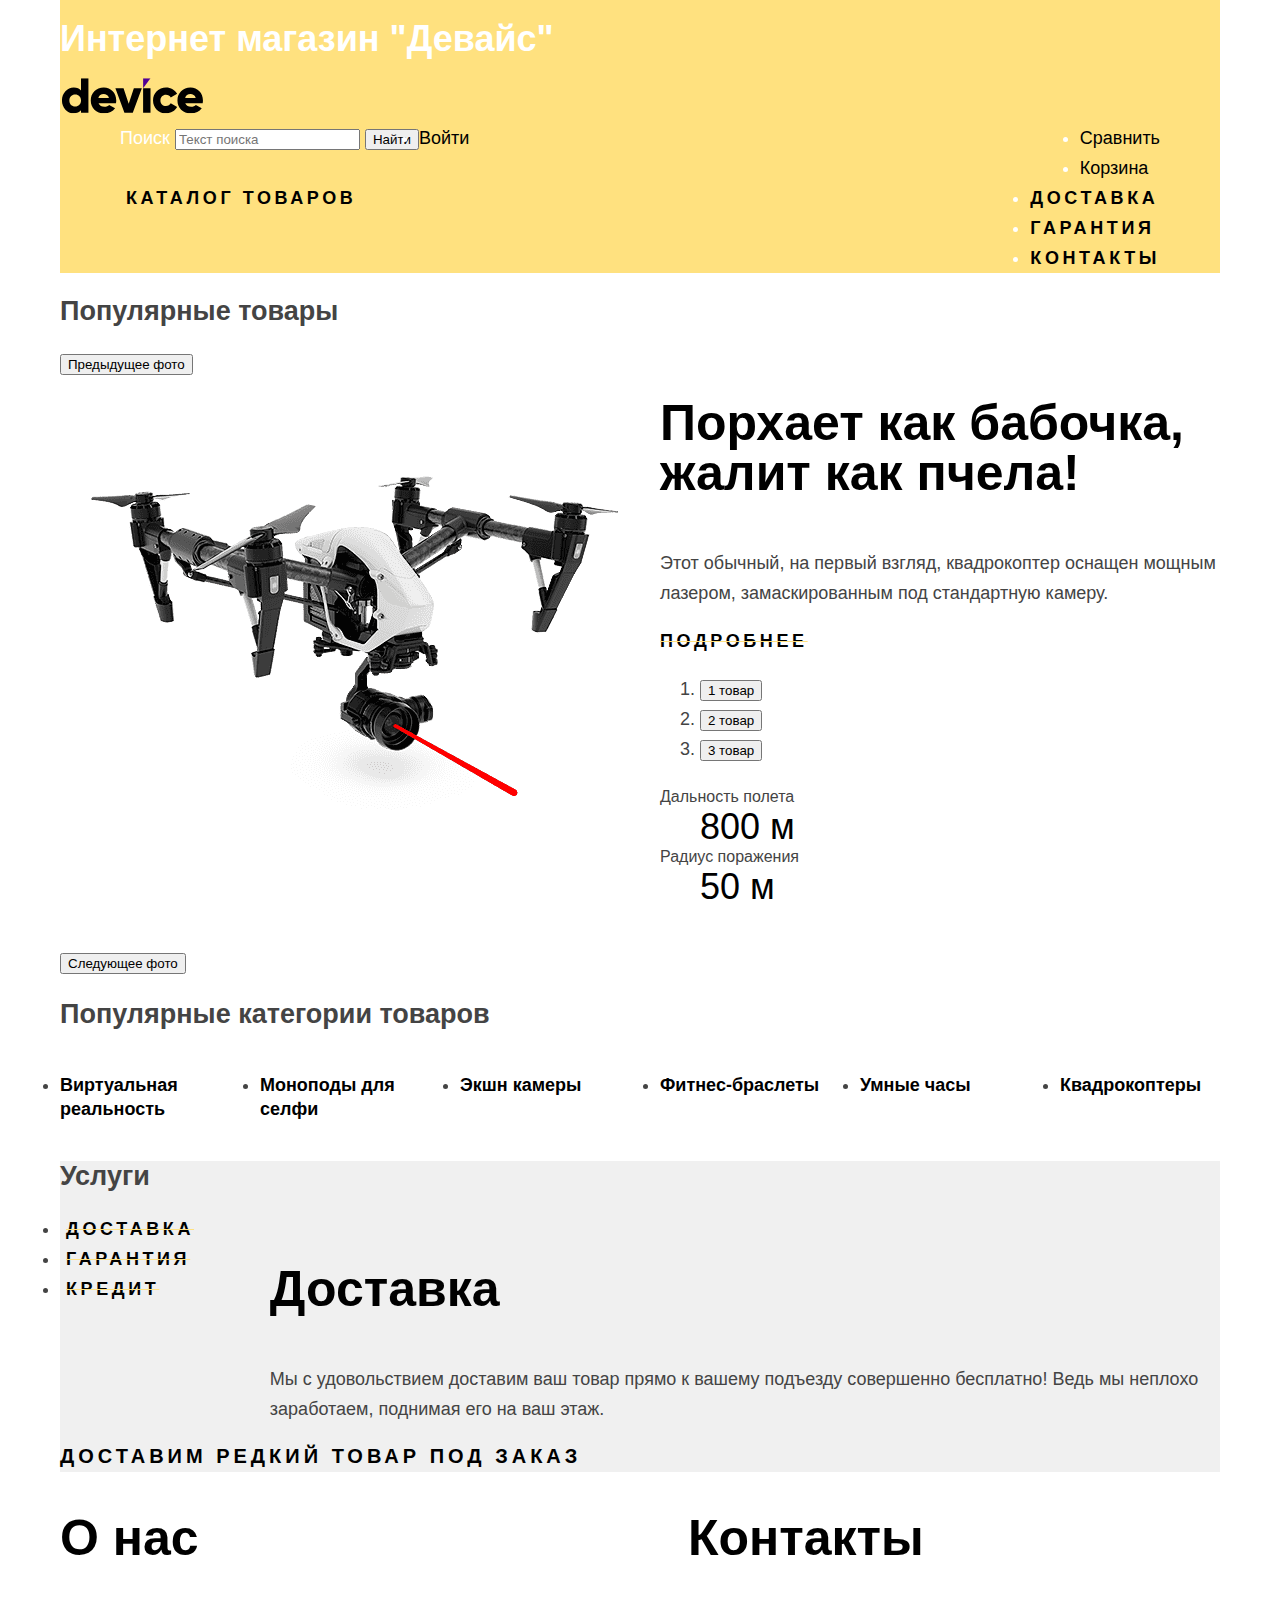
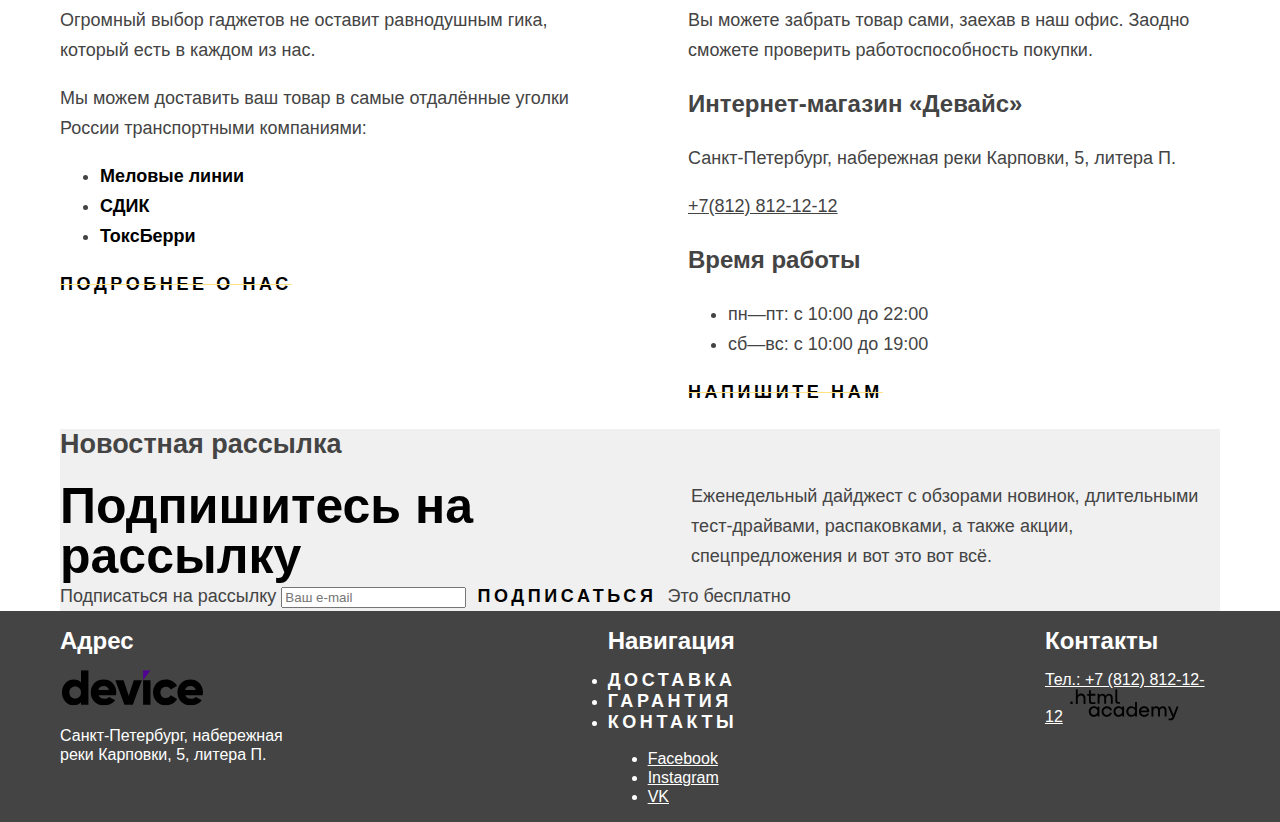
==== commit 08c5c78d: "Merge pull request #7 from lmk933/master" ====
--- a/index.html
+++ b/index.html
@@ -1,24 +1,21 @@
 <!DOCTYPE html>
 <html lang="ru">
-  <head>
-    <meta charset="utf-8" />
-    <title>HTML Academy: Девайс</title>
-    <link rel="stylesheet" href="styles/styles.css">
-  </head>
 
-  <body>
-    <header class="page-header">
-      <h1 class="visually-hidden">Интернет магазин "Девайс"</h1>
-      <img class="header-logo" src="images/icons/device-logo.svg" width="145" height="36" alt="Интернет магазин «Девайс»">
+<head>
+  <meta charset="utf-8" />
+  <title>HTML Academy: Девайс</title>
+  <link rel="stylesheet" href="styles/styles.css" />
+</head>
+
+<body>
+  <header class="page-header">
+    <h1 class="visually-hidden">Интернет магазин "Девайс"</h1>
+    <img class="header-logo" src="images/icons/device-logo.svg" width="145" height="36" alt="Интернет магазин «Девайс»" />
+    <div class="user-navigation-row">
       <form action="https://echo.htmlacademy.ru">
         <label>
           <span class="visually-hidden">Поиск</span>
-          <input
-            type="search"
-            name="search-text"
-            placeholder="Текст поиска"
-            required
-          />
+          <input type="search" name="search-text" placeholder="Текст поиска" required />
         </label>
         <button type="submit">Найти</button>
       </form>
@@ -35,10 +32,10 @@
           <a class="user-navigation-link" href="#">Корзина</a>
         </li>
       </ul>
+    </div>
+    <div class="main-navigation-wrapper">
       <div class="catalog-expand-button-container">
-        <button class="button" type="button">
-          Каталог товаров
-        </button>
+        <button class="button" type="button">Каталог товаров</button>
       </div>
       <nav>
         <ul class="navigation-list main-navigation">
@@ -53,54 +50,58 @@
           </li>
         </ul>
       </nav>
-    </header>
-    <main class="main-index">
+    </div>
+  </header>
+  <main class="main-index main-container">
+    <div class="page-container">
       <section class="goods-slider">
         <h2 class="visually-hidden">Популярные товары</h2>
-        <div class="goods-preview-gallery-container">
-          <button class="slider-button slider-prev" type="button">
-            <span class="visually-hidden">Предыдущее фото</span>
-          </button>
-          <img class="slider-image" src="images/slider-1.png" width="560" height="560" alt="Квадрокоптер" />
-          <button class="slider-button slider-next" type="button">
-            <span class="visually-hidden">Следующее фото</span>
-          </button>
-        </div>
-        <div class="goods-preview-description-container">
-          <p class="goods-tagline">
-            Порхает как бабочка,<br />
-            жалит как пчела!
-          </p>
-          <p class="goods-description">
-            Этот обычный, на первый взгляд, квадрокоптер оснащен мощным лазером,
-            замаскированным под стандартную камеру.
-          </p>
-          <div class="goods-preview-navigation">
-            <a class="button strikeout-button" href="#">Подробнее</a>
-            <ol class="goods-slider-pagination">
-              <li class="goods-slider-pagination-item">
-                <button class="slider-pagination-button" type="button">
-                  <span class="visually-hidden">1 товар</span>
-                </button>
-              </li>
-              <li class="goods-slider-pagination-item">
-                <button class="slider-pagination-button" type="button">
-                  <span class="visually-hidden">2 товар</span>
-                </button>
-              </li>
-              <li class="goods-slider-pagination-item">
-                <button class="slider-pagination-button" type="button">
-                  <span class="visually-hidden">3 товар</span>
-                </button>
-              </li>
-            </ol>
+        <div class="index-columns">
+          <div class="goods-preview-gallery-container">
+            <button class="slider-button slider-prev" type="button">
+              <span class="visually-hidden">Предыдущее фото</span>
+            </button>
+            <img class="slider-image" src="images/slider-1.png" width="560" height="560" alt="Квадрокоптер" />
+            <button class="slider-button slider-next" type="button">
+              <span class="visually-hidden">Следующее фото</span>
+            </button>
           </div>
-          <dl class="goods-feature-list">
-            <dt class="goods-feature-item">Дальность полета</dt>
-            <dd class="goods-feature-metric">800 м</dd>
-            <dt class="goods-feature-item">Радиус поражения</dt>
-            <dd class="goods-feature-metric">50 м</dd>
-          </dl>
+          <div class="goods-preview-description-container">
+            <p class="goods-tagline">
+              Порхает как бабочка,<br />
+              жалит как пчела!
+            </p>
+            <p class="goods-description">
+              Этот обычный, на первый взгляд, квадрокоптер оснащен мощным
+              лазером, замаскированным под стандартную камеру.
+            </p>
+            <div class="goods-preview-navigation">
+              <a class="button strikeout-button" href="#">Подробнее</a>
+              <ol class="goods-slider-pagination">
+                <li class="goods-slider-pagination-item">
+                  <button class="slider-pagination-button" type="button">
+                    <span class="visually-hidden">1 товар</span>
+                  </button>
+                </li>
+                <li class="goods-slider-pagination-item">
+                  <button class="slider-pagination-button" type="button">
+                    <span class="visually-hidden">2 товар</span>
+                  </button>
+                </li>
+                <li class="goods-slider-pagination-item">
+                  <button class="slider-pagination-button" type="button">
+                    <span class="visually-hidden">3 товар</span>
+                  </button>
+                </li>
+              </ol>
+            </div>
+            <dl class="goods-feature-list">
+              <dt class="goods-feature-item">Дальность полета</dt>
+              <dd class="goods-feature-metric">800 м</dd>
+              <dt class="goods-feature-item">Радиус поражения</dt>
+              <dd class="goods-feature-metric">50 м</dd>
+            </dl>
+          </div>
         </div>
       </section>
       <section class="goods-categories">
@@ -108,7 +109,9 @@
         <ul class="goods-categories-list">
           <li class="goods-category-card">
             <a class="goods-category-card-link" href="./catalog.html">
-              <h3 class="goods-category-card-title">Виртуальная реальность</h3>
+              <h3 class="goods-category-card-title">
+                Виртуальная реальность
+              </h3>
             </a>
           </li>
           <li class="goods-category-card">
@@ -139,25 +142,35 @@
         </ul>
       </section>
       <section class="services">
-        <h2 class="visually-hidden">Услуги</h2>
-        <ul class="services-list">
-          <li class="services-item">
-            <button class="button strikeout-button" type="button">Доставка</button>
-          </li>
-          <li class="services-item">
-            <button class="button strikeout-button" type="button">Гарантия</button>
-          </li>
-          <li class="services-item">
-            <button class="button strikeout-button" type="button">Кредит</button>
-          </li>
-        </ul>
-        <div class="services-card">
-          <h3 class="section-title">Доставка</h3>
-          <p class="services-description">
-            Мы с удовольствием доставим ваш товар прямо к вашему подъезду
-            совершенно бесплатно! Ведь мы неплохо заработаем, поднимая его на
-            ваш этаж.
-          </p>
+        <div class="main-services-section">
+          <h2 class="visually-hidden">Услуги</h2>
+          <div class="index-columns">
+            <ul class="services-list">
+              <li class="services-item">
+                <button class="button strikeout-button" type="button">
+                  Доставка
+                </button>
+              </li>
+              <li class="services-item">
+                <button class="button strikeout-button" type="button">
+                  Гарантия
+                </button>
+              </li>
+              <li class="services-item">
+                <button class="button strikeout-button" type="button">
+                  Кредит
+                </button>
+              </li>
+            </ul>
+            <div class="services-card">
+              <h3 class="section-title">Доставка</h3>
+              <p class="services-description">
+                Мы с удовольствием доставим ваш товар прямо к вашему подъезду
+                совершенно бесплатно! Ведь мы неплохо заработаем, поднимая его
+                на ваш этаж.
+              </p>
+            </div>
+          </div>
         </div>
         <div class="delivery-navigation-row">
           <a class="button delivery-navigation-link">
@@ -165,70 +178,72 @@
           </a>
         </div>
       </section>
-      <section class="about-us">
-        <h2 class="section-title">О нас</h2>
-        <p>
-          Огромный выбор гаджетов не оставит равнодушным гика, который есть в
-          каждом из нас.
-        </p>
-        <p>
-          Мы можем доставить ваш товар в самые отдалённые уголки России
-          транспортными компаниями:
-        </p>
-        <ul class="delivery-services-list">
-          <li><span class="delivery-services-name">Меловые линии</span></li>
-          <li><span class="delivery-services-name">СДИК</span></li>
-          <li><span class="delivery-services-name">ТоксБерри</span></li>
-        </ul>
-        <a class="button strikeout-button" href="#">Подробнее о нас</a>
-      </section>
-      <section class="contacts">
-        <h2 class="section-title">Контакты</h2>
-        <p>
-          Вы можете забрать товар сами, заехав в наш офис. Заодно сможете
-          проверить работоспособность покупки.
-        </p>
-        <h3 class="contacts-subtitle">Интернет-магазин «Девайс»</h3>
-        <address class="contacts-address">
-          <p class="contacts-address-text">
-            Санкт-Петербург, набережная реки Карповки, 5, литера П.
-          </p>
-          <a class="contacts-phone-link" href="tel:88128121212">+7(812) 812-12-12</a>
-        </address>
-        <h3 class="contacts-subtitle">Время работы</h3>
-        <ul class="contacts-schedule">
-          <li class="contacts-schedule-item">пн—пт: с 10:00 до 22:00</li>
-          <li class="contacts-schedule-item">сб—вс: с 10:00 до 19:00</li>
-        </ul>
-        <a class="button strikeout-button" href="#">Напишите нам</a>
-      </section>
+      <div class="index-columns">
+        <section class="about-us">
+          <h2 class="section-title">О нас</h2>
+          <p>
+            Огромный выбор гаджетов не оставит равнодушным гика, который есть
+            в каждом из нас.
+          </p>
+          <p>
+            Мы можем доставить ваш товар в самые отдалённые уголки России
+            транспортными компаниями:
+          </p>
+          <ul class="delivery-services-list">
+            <li><span class="delivery-services-name">Меловые линии</span></li>
+            <li><span class="delivery-services-name">СДИК</span></li>
+            <li><span class="delivery-services-name">ТоксБерри</span></li>
+          </ul>
+          <a class="button strikeout-button" href="#">Подробнее о нас</a>
+        </section>
+        <section class="contacts">
+          <h2 class="section-title">Контакты</h2>
+          <p>
+            Вы можете забрать товар сами, заехав в наш офис. Заодно сможете
+            проверить работоспособность покупки.
+          </p>
+          <h3 class="contacts-subtitle">Интернет-магазин «Девайс»</h3>
+          <address class="contacts-address">
+            <p class="contacts-address-text">
+              Санкт-Петербург, набережная реки Карповки, 5, литера П.
+            </p>
+            <a class="contacts-phone-link" href="tel:88128121212">+7(812) 812-12-12</a>
+          </address>
+          <h3 class="contacts-subtitle">Время работы</h3>
+          <ul class="contacts-schedule">
+            <li class="contacts-schedule-item">пн—пт: с 10:00 до 22:00</li>
+            <li class="contacts-schedule-item">сб—вс: с 10:00 до 19:00</li>
+          </ul>
+          <a class="button strikeout-button" href="#">Напишите нам</a>
+        </section>
+      </div>
       <section class="newsletter">
         <h2 class="visually-hidden">Новостная рассылка</h2>
-        <span class="section-title">Подпишитесь на рассылку</span>
-        <p>
-          Еженедельный дайджест с обзорами новинок, длительными тест-драйвами,
-          распаковками, а также акции, спецпредложения и вот это вот всё.
-        </p>
+        <div class="index-columns">
+          <span class="section-title">Подпишитесь на рассылку</span>
+          <p class="newsletter-content">
+            Еженедельный дайджест с обзорами новинок, длительными
+            тест-драйвами, распаковками, а также акции, спецпредложения и вот
+            это вот всё.
+          </p>
+        </div>
         <form action="https://echo.htmlacademy.ru">
           <label>
             <span class="visually-hidden">Подписаться на рассылку</span>
-            <input
-              type="email"
-              name="subscriber-email"
-              placeholder="Ваш e-mail"
-              required
-            />
+            <input type="email" name="subscriber-email" placeholder="Ваш e-mail" required />
           </label>
           <button class="button" type="submit">Подписаться</button>
           <span>Это бесплатно</span>
         </form>
       </section>
-    </main>
-    <footer class="page-footer">
-      <section class="contacts-address-section">
+    </div>
+  </main>
+  <footer class="page-footer">
+    <div class="page-footer-container">
+      <section class="footer-contacts-address-section">
         <h2 class="visually-hidden">Адрес</h2>
         <address class="contacts-address">
-          <img class="footer-logo" src="images/icons/device-logo.svg" width="145" height="36" alt="Интернет магазин «Девайс»">
+          <img class="footer-logo" src="images/icons/device-logo.svg" width="145" height="36" alt="Интернет магазин «Девайс»" />
           <p class="contacts-address-text">
             Санкт-Петербург, набережная реки Карповки, 5, литера П.
           </p>
@@ -265,13 +280,15 @@
           </li>
         </ul>
       </section>
-      <section class="footer-contacts">
+      <section class="footer-contacts-section">
         <h2 class="visually-hidden">Контакты</h2>
         <a href="tel:88128121212">Тел.: +7 (812) 812-12-12</a>
         <a class="htmlacademy-link" href="https://htmlacademy.ru/">
-          <img src="./images/icons/logo_htmlacademy.svg" width="115" height="33" alt="html academy">
+          <img src="./images/icons/logo_htmlacademy.svg" width="115" height="33" alt="html academy" />
         </a>
       </section>
-    </footer>
-  </body>
-</html>
+    </div>
+  </footer>
+</body>
+
+</html>--- a/styles/styles.css
+++ b/styles/styles.css
@@ -22,16 +22,29 @@
 }
 
 /* Common */
+html {
+  height: 100%;
+}
 body {
+  margin: 0;
   font-family: "Rubik", sans-serif;
   font-size: 18px;
   line-height: 30px;
   color: #444444;
   background-color: #ffffff;
+  display: flex;
+  flex-direction: column;
+  min-height: 100%;
+}
+.page-container {
+  width: 1160px;
+  margin: 0 auto;
 }
 .page-header {
   color: #ffffff;
   background-color: #ffe17f;
+  width: 1160px;
+  margin: 0 auto;
 }
 .page-footer {
   font-family: "Rubik", sans-serif;
@@ -43,10 +56,51 @@
 .page-footer a {
   color: #ffffff;
 }
+.user-navigation-wrapper {
+  display: flex;
+}
+.user-navigation-row {
+  display: flex;
+  width: 1040px;
+  margin: 0 auto;
+}
+.main-navigation-wrapper {
+  display: flex;
+  width: 1040px;
+  margin: 0 auto;
+}
+.catalog-expand-button-container {
+  margin-right: auto;
+}
+.navigation-list,
+.goods-categories-list {
+  margin: 0;
+  padding: 0;
+}
+.user-navigation {
+  flex-grow: 1;
+}
 .user-navigation-link {
   color: #000000;
   text-align: center;
   text-decoration: none;
+}
+.index-columns {
+  display: flex;
+  justify-content: space-between;
+}
+.page-footer-container {
+  display: flex;
+  width: 1160px;
+  margin: 0 auto;
+}
+.footer-contacts-address-section {
+  width: 240px;
+  margin-right: auto;
+}
+.footer-contacts-section {
+  width: 175px;
+  margin-left: auto;
 }
 .button {
   font-family: "Raleway", sans-serif;
@@ -70,7 +124,8 @@
   font-style: normal;
 }
 /* Index page */
-.services,
+.main-services-section,
+.delivery-navigation-row,
 .newsletter {
   color: #444444;
   background-color: #f0f0f0;
@@ -83,12 +138,23 @@
   font-weight: 800;
   color: #000000;
 }
+.goods-categories-list {
+  display: flex;
+  justify-content: space-between;
+}
+.goods-category-card {
+  width: 160px;
+}
 .goods-feature-item {
   font-size: 16px;
 }
 .goods-feature-metric {
   font-size: 36px;
   color: #000000;
+}
+.goods-category-card-title {
+  font-size: inherit;
+  font-weight: inherit;
 }
 .goods-category-card-link {
   font-family: "Raleway", sans-serif;
@@ -119,6 +185,30 @@
 .contacts-phone-link {
   color: inherit;
 }
+.main-container {
+  flex-grow: 1;
+}
+.goods-preview-description-container {
+  width: 560px;
+}
+.goods-preview-gallery-container {
+  width: 560px;
+}
+.services-list {
+  margin: 0;
+  padding: 0;
+  width: 280px;
+}
+.about-us {
+  width: 520px;
+}
+.contacts {
+  width: 532px;
+}
+.newsletter-content {
+  width: 560px;
+  margin: 0;
+}
 /* Catalog page */
 .main-catalog {
   font-family: "Rubik", sans-serif;
@@ -174,4 +264,13 @@
   line-height: 20px;
   font-weight: normal;
   color: #444444;
-}+}
+.catalog-header {
+  padding-left: 60px;
+}
+.catalog-left-column {
+  width: 320px;
+}
+.catalog-right-column {
+  width: 840px;
+}
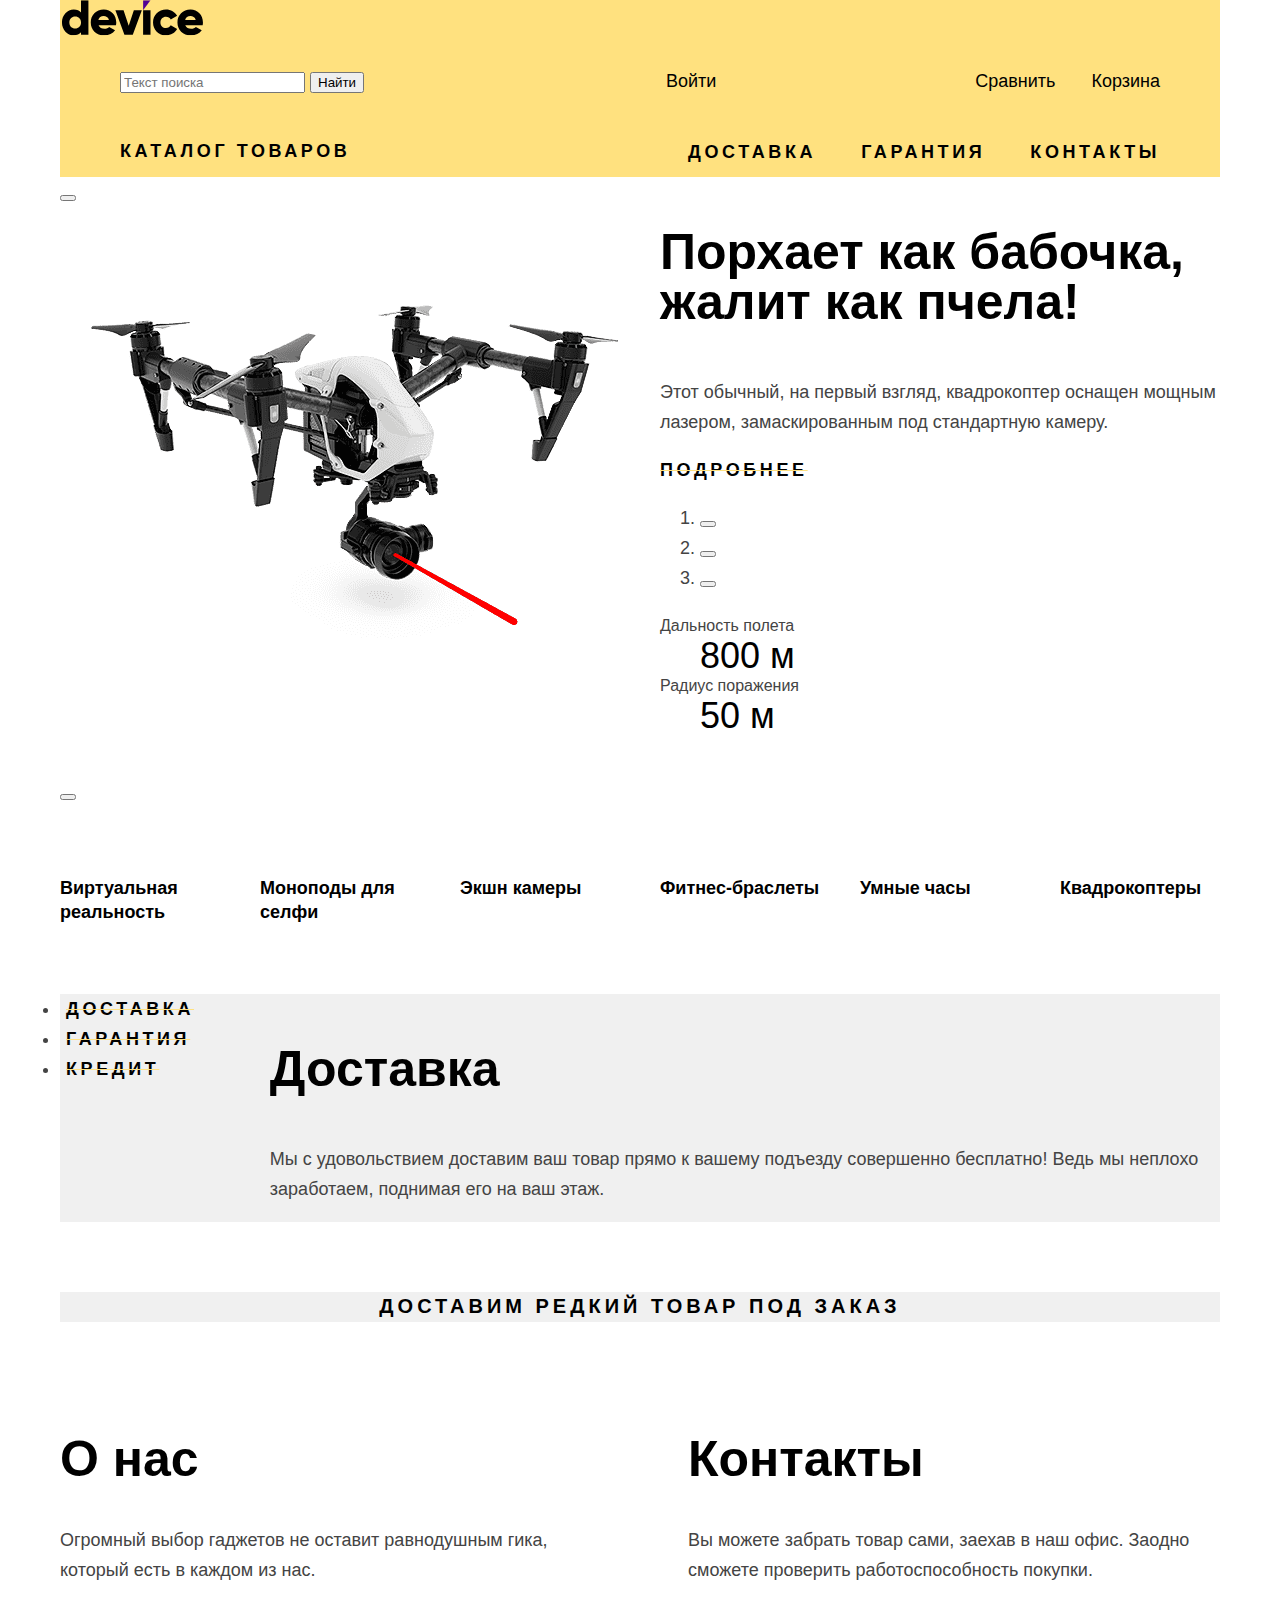
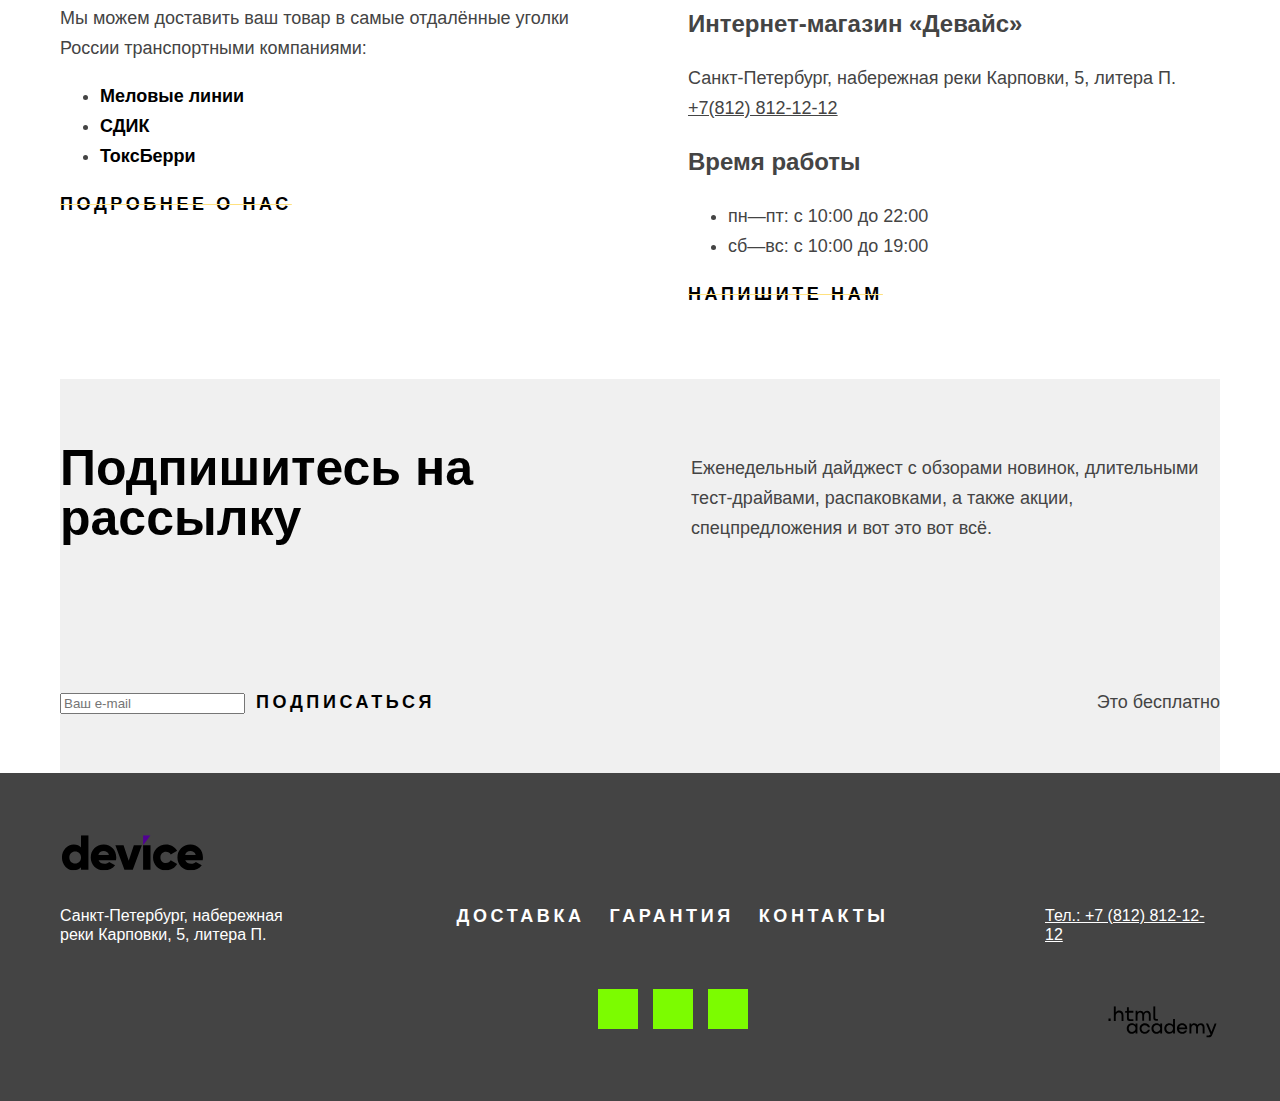
==== commit 8e28bba3: "align small sections - index page" ====
--- a/index.html
+++ b/index.html
@@ -12,13 +12,15 @@
     <h1 class="visually-hidden">Интернет магазин "Девайс"</h1>
     <img class="header-logo" src="images/icons/device-logo.svg" width="145" height="36" alt="Интернет магазин «Девайс»" />
     <div class="user-navigation-row">
-      <form action="https://echo.htmlacademy.ru">
-        <label>
-          <span class="visually-hidden">Поиск</span>
-          <input type="search" name="search-text" placeholder="Текст поиска" required />
-        </label>
-        <button type="submit">Найти</button>
-      </form>
+      <div class="search-form-wrapper">
+        <form action="https://echo.htmlacademy.ru">
+          <label>
+            <span class="visually-hidden">Поиск</span>
+            <input type="search" name="search-text" placeholder="Текст поиска" required />
+          </label>
+          <button type="submit">Найти</button>
+        </form>
+      </div>
       <ul class="navigation-list user-navigation">
         <li class="navigation-item">
           <a class="user-navigation-link" href="#">Войти</a>
@@ -37,7 +39,7 @@
       <div class="catalog-expand-button-container">
         <button class="button" type="button">Каталог товаров</button>
       </div>
-      <nav>
+      <nav class="main-navigation-links-wrapper">
         <ul class="navigation-list main-navigation">
           <li class="navigation-item">
             <a class="button" href="#">Доставка</a>
@@ -173,12 +175,12 @@
           </div>
         </div>
         <div class="delivery-navigation-row">
-          <a class="button delivery-navigation-link">
+          <a class="button delivery-navigation-link" href="#">
             Доставим редкий товар под заказ
           </a>
         </div>
       </section>
-      <div class="index-columns">
+      <div class="index-columns contact-sections">
         <section class="about-us">
           <h2 class="section-title">О нас</h2>
           <p>
@@ -219,7 +221,7 @@
       </div>
       <section class="newsletter">
         <h2 class="visually-hidden">Новостная рассылка</h2>
-        <div class="index-columns">
+        <div class="newsletter-top-row">
           <span class="section-title">Подпишитесь на рассылку</span>
           <p class="newsletter-content">
             Еженедельный дайджест с обзорами новинок, длительными
@@ -227,66 +229,72 @@
             это вот всё.
           </p>
         </div>
-        <form action="https://echo.htmlacademy.ru">
-          <label>
-            <span class="visually-hidden">Подписаться на рассылку</span>
-            <input type="email" name="subscriber-email" placeholder="Ваш e-mail" required />
-          </label>
-          <button class="button" type="submit">Подписаться</button>
+        <div class="newsletter-bottom-row">
+          <div class="newsletter-form-wrapper">
+            <form action="https://echo.htmlacademy.ru">
+              <label>
+                <span class="visually-hidden">Подписаться на рассылку</span>
+                <input type="email" name="subscriber-email" placeholder="Ваш e-mail" required />
+              </label>
+              <button class="button" type="submit">Подписаться</button>
+            </form>
+          </div>
           <span>Это бесплатно</span>
-        </form>
+        </div>
       </section>
     </div>
   </main>
   <footer class="page-footer">
     <div class="page-footer-container">
-      <section class="footer-contacts-address-section">
-        <h2 class="visually-hidden">Адрес</h2>
-        <address class="contacts-address">
-          <img class="footer-logo" src="images/icons/device-logo.svg" width="145" height="36" alt="Интернет магазин «Девайс»" />
-          <p class="contacts-address-text">
-            Санкт-Петербург, набережная реки Карповки, 5, литера П.
-          </p>
-        </address>
-      </section>
-      <section class="footer-navigation-section">
-        <h2 class="visually-hidden">Навигация</h2>
-        <ul class="navigation-list">
-          <li class="navigation-item">
-            <a class="button" href="#">Доставка</a>
-          </li>
-          <li class="navigation-item">
-            <a class="button" href="#">Гарантия</a>
-          </li>
-          <li class="navigation-item">
-            <a class="button" href="#">Контакты</a>
-          </li>
-        </ul>
-        <ul class="social-network-list">
-          <li class="social-item">
-            <a class="social-button" href="#">
-              <span class="visually-hidden">Facebook</span>
-            </a>
-          </li>
-          <li class="social-item">
-            <a class="social-button" href="#">
-              <span class="visually-hidden">Instagram</span>
-            </a>
-          </li>
-          <li class="social-item">
-            <a class="social-button" href="#">
-              <span class="visually-hidden">VK</span>
-            </a>
-          </li>
-        </ul>
-      </section>
-      <section class="footer-contacts-section">
-        <h2 class="visually-hidden">Контакты</h2>
-        <a href="tel:88128121212">Тел.: +7 (812) 812-12-12</a>
-        <a class="htmlacademy-link" href="https://htmlacademy.ru/">
-          <img src="./images/icons/logo_htmlacademy.svg" width="115" height="33" alt="html academy" />
-        </a>
-      </section>
+      <img class="footer-logo" src="images/icons/device-logo.svg" width="145" height="36" alt="Интернет магазин «Девайс»" />
+      <div class="page-footer-sections-wrapper">
+        <section class="footer-contacts-address-section">
+          <h2 class="visually-hidden">Адрес</h2>
+          <address class="contacts-address">
+            <p class="contacts-address-text">
+              Санкт-Петербург, набережная реки Карповки, 5, литера П.
+            </p>
+          </address>
+        </section>
+        <section class="footer-navigation-section">
+          <h2 class="visually-hidden">Навигация</h2>
+          <ul class="navigation-list footer-navigation">
+            <li class="footer-navigation-item">
+              <a class="button" href="#">Доставка</a>
+            </li>
+            <li class="footer-navigation-item navigation-item">
+              <a class="button" href="#">Гарантия</a>
+            </li>
+            <li class="footer-navigation-item">
+              <a class="button" href="#">Контакты</a>
+            </li>
+          </ul>
+          <ul class="social-network-list">
+            <li class="social-item">
+              <a class="social-button" href="#">
+                <span class="visually-hidden">Facebook</span>
+              </a>
+            </li>
+            <li class="social-item">
+              <a class="social-button" href="#">
+                <span class="visually-hidden">Instagram</span>
+              </a>
+            </li>
+            <li class="social-item">
+              <a class="social-button" href="#">
+                <span class="visually-hidden">VK</span>
+              </a>
+            </li>
+          </ul>
+        </section>
+        <section class="footer-contacts-section">
+          <h2 class="visually-hidden">Контакты</h2>
+          <a class="footer-tel-contact" href="tel:88128121212">Тел.: +7 (812) 812-12-12</a>
+          <a class="htmlacademy-link" href="https://htmlacademy.ru/">
+            <img src="./images/icons/logo_htmlacademy.svg" width="115" height="33" alt="html academy" />
+          </a>
+        </section>
+      </div>
     </div>
   </footer>
 </body>
--- a/styles/styles.css
+++ b/styles/styles.css
@@ -22,6 +22,16 @@
 }
 
 /* Common */
+.visually-hidden {
+  position: absolute;
+  width: 1px;
+  height: 1px;
+  margin: -1px;
+  padding: 0;
+  border: 0;
+  clip: rect(0 0 0 0);
+  overflow: hidden;
+}
 html {
   height: 100%;
 }
@@ -56,6 +66,19 @@
 .page-footer a {
   color: #ffffff;
 }
+.footer-logo {
+  display: block;
+  padding-top: 62px;
+  margin-bottom: 35px;
+}
+.header-logo {
+  margin-bottom: 30px;
+  display: block;
+}
+.search-form-wrapper {
+  margin-right: 26px;
+  width: 520px;
+}
 .user-navigation-wrapper {
   display: flex;
 }
@@ -63,6 +86,11 @@
   display: flex;
   width: 1040px;
   margin: 0 auto;
+  margin-bottom: 30px;
+}
+.navigation-list.cart-navigation {
+  justify-content: end;
+  max-width: 240px;
 }
 .main-navigation-wrapper {
   display: flex;
@@ -70,29 +98,62 @@
   margin: 0 auto;
 }
 .catalog-expand-button-container {
-  margin-right: auto;
+  width: 294px;
+}
+.main-navigation-links-wrapper {
+  margin: auto 0;
+  margin-left: auto;
 }
 .navigation-list,
-.goods-categories-list {
+.goods-categories-list,
+.social-network-list {
+  display: flex;
   margin: 0;
   padding: 0;
+  list-style-type: none;
+  flex-wrap: wrap;
+}
+.social-network-list {
+  margin: 0 auto;
+  justify-content: center;
 }
 .user-navigation {
   flex-grow: 1;
 }
+.goods-slider {
+  margin-bottom: 70px;
+}
 .user-navigation-link {
   color: #000000;
   text-align: center;
   text-decoration: none;
+  padding: 5px 0;
+}
+.navigation-item:not(:last-child) .user-navigation-link {
+  padding-right: 36px;
+}
+.navigation-list.main-navigation {
+  justify-content: end;
+}
+.catalog-expand-button-container .button {
+  padding: 15px 0;
+}
+.main-navigation .button {
+  padding: 14px 0;
+  padding-left: 45px;
 }
 .index-columns {
   display: flex;
   justify-content: space-between;
 }
 .page-footer-container {
-  display: flex;
   width: 1160px;
   margin: 0 auto;
+}
+.page-footer-sections-wrapper {
+  display: flex;
+  justify-content: space-between;
+  margin-bottom: 62px;
 }
 .footer-contacts-address-section {
   width: 240px;
@@ -100,6 +161,29 @@
 }
 .footer-contacts-section {
   width: 175px;
+  margin-left: auto;
+}
+.contacts-address-text{
+  margin: 0;
+}
+.footer-navigation-item .button {
+  padding: 10px;
+}
+.footer-navigation-item:not(:last-child) .button {
+  margin-right: 5px;
+}
+.footer-navigation {
+  margin-bottom: 62px;
+}
+.footer-tel-contact,
+.htmlacademy-link {
+  display: block;
+}
+.footer-tel-contact {
+  margin-bottom: 62px;
+}
+.htmlacademy-link img {
+  display: block;
   margin-left: auto;
 }
 .button {
@@ -115,6 +199,15 @@
   color: #000000;
   letter-spacing: 0.2em;
 }
+.social-button {
+  display: block;
+  width: 40px;
+  height: 40px;
+  background-color: lawngreen;
+}
+.social-item:not(:last-child) .social-button {
+  margin-right: 15px;
+}
 /* TODO: implement this style in the correct way. At the moment, left this to mark strikeout buttons*/
 .strikeout-button {
   text-decoration: line-through;
@@ -130,6 +223,15 @@
   color: #444444;
   background-color: #f0f0f0;
 }
+.delivery-navigation-row {
+  text-align: center;
+}
+.services {
+  margin-bottom: 70px;
+}
+.main-services-section {
+  margin-bottom: 70px;
+}
 .goods-tagline,
 .section-title {
   font-family: "Raleway", sans-serif;
@@ -138,6 +240,9 @@
   font-weight: 800;
   color: #000000;
 }
+.goods-categories {
+  margin-bottom: 70px;
+}
 .goods-categories-list {
   display: flex;
   justify-content: space-between;
@@ -153,6 +258,8 @@
   color: #000000;
 }
 .goods-category-card-title {
+  margin: 0;
+  padding: 0;
   font-size: inherit;
   font-weight: inherit;
 }
@@ -174,6 +281,9 @@
   line-height: 20px;
   font-weight: bold;
   color: #000000;
+}
+.contact-sections {
+  margin-bottom: 70px;
 }
 .contacts-subtitle {
   font-family: "Rubic", sans-serif;
@@ -205,10 +315,28 @@
 .contacts {
   width: 532px;
 }
+.newsletter-top-row {
+  padding-top: 64px;
+  display: flex;
+  justify-content: space-between;
+  align-items: flex-end;
+  margin-bottom: 144px;
+}
+.newsletter-bottom-row {
+  display: flex;
+  justify-content: space-between;
+}
+.newsletter-form-wrapper {
+  width: 810px;
+}
 .newsletter-content {
   width: 560px;
   margin: 0;
 }
+.newsletter {
+  padding-bottom: 56px;
+}
+
 /* Catalog page */
 .main-catalog {
   font-family: "Rubik", sans-serif;
